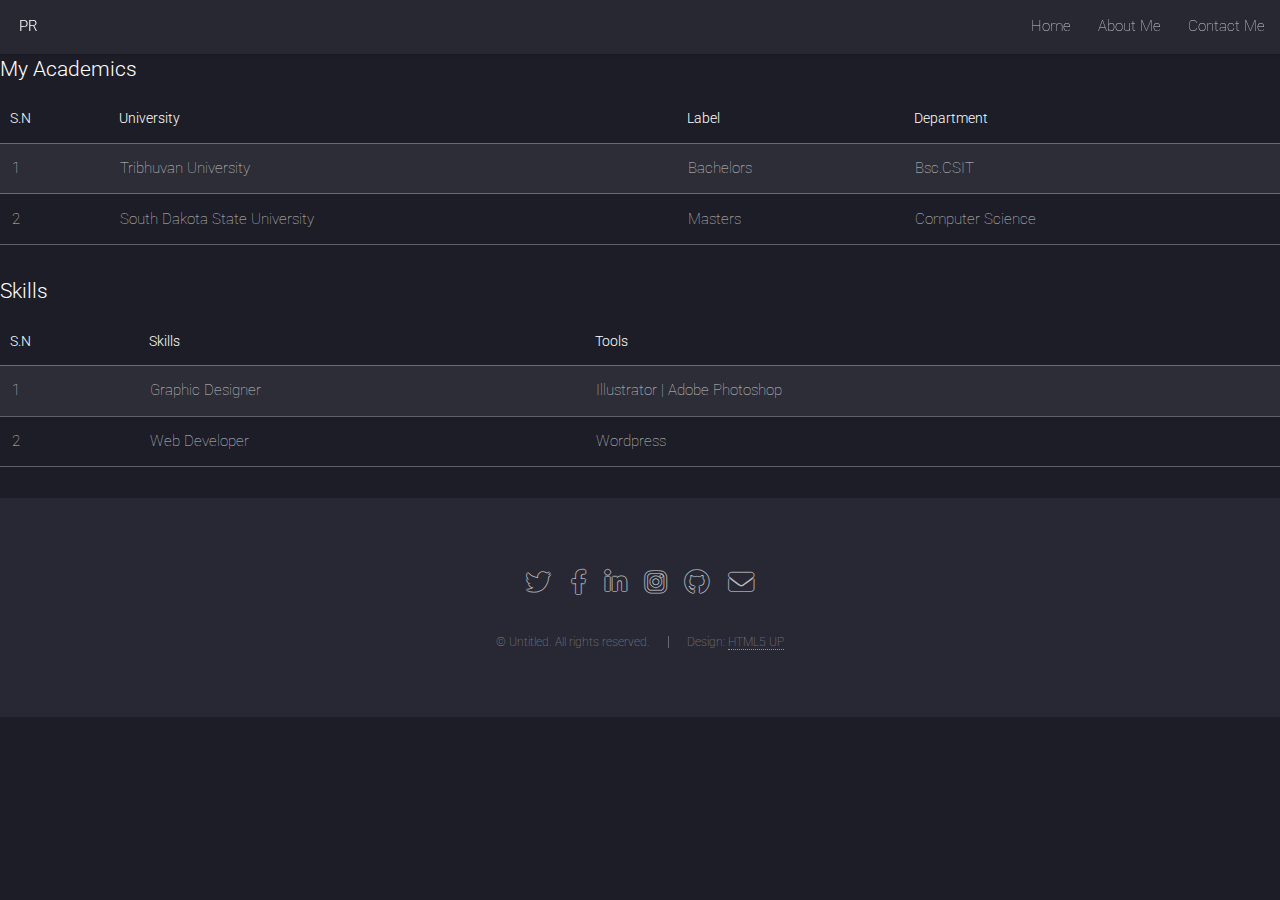
==== about_me.html @ d237a4a2 "edited contents 1" ====
<!DOCTYPE HTML>
<!--
	Landed by HTML5 UP
	html5up.net | @ajlkn
	Free for personal and commercial use under the CCA 3.0 license (html5up.net/license)
-->
<html>
	<head>
		<title>Elements - Landed by HTML5 UP</title>
		<meta charset="utf-8" />
		<meta name="viewport" content="width=device-width, initial-scale=1, user-scalable=no" />
		<link rel="stylesheet" href="assets/css/main.css" />
		<noscript><link rel="stylesheet" href="assets/css/noscript.css" /></noscript>
	</head>
	<body class="is-preload">
		<div id="page-wrapper">

			<!-- Header -->
            <header id="header">
				<h1 id="logo"><a href="index.html">PR</a></h1>
				<nav id="nav">
					<ul>
						<li><a href="index.html">Home</a></li>
						<!-- <li>
							<a href="#">Layouts</a>
							<ul>
								<li><a href="left-sidebar.html">Left Sidebar</a></li>
								<li><a href="right-sidebar.html">Right Sidebar</a></li>
								<li><a href="no-sidebar.html">No Sidebar</a></li>
								<li>
									<a href="#">Submenu</a>
									<ul>
										<li><a href="#">Option 1</a></li>
										<li><a href="#">Option 2</a></li>
										<li><a href="#">Option 3</a></li>
										<li><a href="#">Option 4</a></li>
									</ul>
								</li>
							</ul>
						</li> -->
						<li><a href="about_me.html">About Me</a></li>
						<li><a href="contact_me.html" >Contact Me</a></li>
					</ul>
				</nav>
			</header>
			<!-- Main -->
				
							<section>
								<h3>My Academics</h3>
							
								<div class="table-wrapper">
									<table>
										<thead>
											<tr>
												<th>S.N</th>
												<th>University</th>
												<th>Label</th>
                                                <th>Department</th>
											</tr>
										</thead>
										<tbody>
											<tr>
												<td>1</td>
												<td>Tribhuvan University</td>
												<td>Bachelors</td>
                                                <td>Bsc.CSIT</td>
											</tr>
                                            <tr>
												<td>2</td>
												<td>South Dakota State University</td>
												<td>Masters</td>
                                                <td>Computer Science</td>
											</tr>
											
										</tbody>
										
									</table>
								</div>
							</section>

                            <section>
								<h3>Skills</h3>
							
								<div class="table-wrapper">
									<table>
										<thead>
											<tr>
												<th>S.N</th>
												<th>Skills</th>
												<th>Tools</th>
                                            
											</tr>
										</thead>
										<tbody>
											<tr>
												<td>1</td>
												<td>Graphic Designer</td>
												<td>Illustrator | Adobe Photoshop</td>
                                               
											</tr>
                                            <tr>
												<td>2</td>
												<td>Web Developer</td>
												<td>Wordpress</td>

											</tr>
											
										</tbody>
										
									</table>
								</div>
							</section>

						

			<!-- Footer -->
				<footer id="footer">
					<ul class="icons">
						<li><a href="#" class="icon brands alt fa-twitter"><span class="label">Twitter</span></a></li>
						<li><a href="#" class="icon brands alt fa-facebook-f"><span class="label">Facebook</span></a></li>
						<li><a href="#" class="icon brands alt fa-linkedin-in"><span class="label">LinkedIn</span></a></li>
						<li><a href="#" class="icon brands alt fa-instagram"><span class="label">Instagram</span></a></li>
						<li><a href="#" class="icon brands alt fa-github"><span class="label">GitHub</span></a></li>
						<li><a href="#" class="icon solid alt fa-envelope"><span class="label">Email</span></a></li>
					</ul>
					<ul class="copyright">
						<li>&copy; Untitled. All rights reserved.</li><li>Design: <a href="http://html5up.net">HTML5 UP</a></li>
					</ul>
				</footer>

		</div>

		<!-- Scripts -->
			<script src="assets/js/jquery.min.js"></script>
			<script src="assets/js/jquery.scrolly.min.js"></script>
			<script src="assets/js/jquery.dropotron.min.js"></script>
			<script src="assets/js/jquery.scrollex.min.js"></script>
			<script src="assets/js/browser.min.js"></script>
			<script src="assets/js/breakpoints.min.js"></script>
			<script src="assets/js/util.js"></script>
			<script src="assets/js/main.js"></script>

	</body>
</html>
---- assets/css/main.css ----
@import url("fontawesome-all.min.css");
@import url("https://fonts.googleapis.com/css?family=Roboto:100,300,100italic,300italic");

/*
	Landed by HTML5 UP
	html5up.net | @ajlkn
	Free for personal and commercial use under the CCA 3.0 license (html5up.net/license)
*/

html, body, div, span, applet, object,
iframe, h1, h2, h3, h4, h5, h6, p, blockquote,
pre, a, abbr, acronym, address, big, cite,
code, del, dfn, em, img, ins, kbd, q, s, samp,
small, strike, strong, sub, sup, tt, var, b,
u, i, center, dl, dt, dd, ol, ul, li, fieldset,
form, label, legend, table, caption, tbody,
tfoot, thead, tr, th, td, article, aside,
canvas, details, embed, figure, figcaption,
footer, header, hgroup, menu, nav, output, ruby,
section, summary, time, mark, audio, video {
	margin: 0;
	padding: 0;
	border: 0;
	font-size: 100%;
	font: inherit;
	vertical-align: baseline;}

article, aside, details, figcaption, figure,
footer, header, hgroup, menu, nav, section {
	display: block;}

body {
	line-height: 1;
}

ol, ul {
	list-style: none;
}

blockquote, q {
	quotes: none;
}

	blockquote:before, blockquote:after, q:before, q:after {
		content: '';
		content: none;
	}

table {
	border-collapse: collapse;
	border-spacing: 0;
}

body {
	-webkit-text-size-adjust: none;
}

mark {
	background-color: transparent;
	color: inherit;
}

input::-moz-focus-inner {
	border: 0;
	padding: 0;
}

input, select, textarea {
	-moz-appearance: none;
	-webkit-appearance: none;
	-ms-appearance: none;
	appearance: none;
}

/* Basic */

	html {
		box-sizing: border-box;
	}

	*, *:before, *:after {
		box-sizing: inherit;
	}

	html, body {
		background: #1c1d26;
	}

	body.is-preload *, body.is-preload *:before, body.is-preload *:after {
		-moz-animation: none !important;
		-webkit-animation: none !important;
		-ms-animation: none !important;
		animation: none !important;
		-moz-transition: none !important;
		-webkit-transition: none !important;
		-ms-transition: none !important;
		transition: none !important;
	}

	body, input, select, textarea {
		color: rgba(255, 255, 255, 0.75);
		font-family: "Roboto", Helvetica, sans-serif;
		font-size: 15pt;
		font-weight: 100;
		line-height: 1.75em;
	}

	a {
		-moz-transition: border-color 0.2s ease-in-out, color 0.2s ease-in-out;
		-webkit-transition: border-color 0.2s ease-in-out, color 0.2s ease-in-out;
		-ms-transition: border-color 0.2s ease-in-out, color 0.2s ease-in-out;
		transition: border-color 0.2s ease-in-out, color 0.2s ease-in-out;
		border-bottom: dotted 1px;
		color: #e44c65;
		text-decoration: none;
	}

		a:hover {
			color: #e44c65 !important;
			border-bottom-color: transparent;
		}

	strong, b {
		color: #ffffff;
		font-weight: 300;
	}

	em, i {
		font-style: italic;
	}

	p {
		margin: 0 0 2em 0;
	}

	h1, h2, h3, h4, h5, h6 {
		color: #ffffff;
		font-weight: 300;
		line-height: 1em;
		margin: 0 0 1em 0;
	}

		h1 a, h2 a, h3 a, h4 a, h5 a, h6 a {
			color: inherit;
			border: 0;
		}

	h2 {
		font-size: 2em;
		line-height: 1.5em;
		letter-spacing: -0.025em;
	}

	h3 {
		font-size: 1.35em;
		line-height: 1.5em;
	}

	h4 {
		font-size: 1.1em;
		line-height: 1.5em;
	}

	h5 {
		font-size: 0.9em;
		line-height: 1.5em;
	}

	h6 {
		font-size: 0.7em;
		line-height: 1.5em;
	}

	sub {
		font-size: 0.8em;
		position: relative;
		top: 0.5em;
	}

	sup {
		font-size: 0.8em;
		position: relative;
		top: -0.5em;
	}

	hr {
		border: 0;
		border-bottom: solid 1px rgba(255, 255, 255, 0.3);
		margin: 3em 0;
	}

		hr.major {
			margin: 4em 0;
		}

	blockquote {
		border-left: solid 4px rgba(255, 255, 255, 0.3);
		font-style: italic;
		margin: 0 0 2em 0;
		padding: 0.5em 0 0.5em 2em;
	}

	code {
		background: rgba(255, 255, 255, 0.075);
		border-radius: 4px;
		font-family: "Courier New", monospace;
		font-size: 0.9em;
		margin: 0 0.25em;
		padding: 0.25em 0.65em;
	}

	pre {
		-webkit-overflow-scrolling: touch;
		font-family: "Courier New", monospace;
		font-size: 0.9em;
		margin: 0 0 2em 0;
	}

		pre code {
			display: block;
			line-height: 1.75em;
			padding: 1em 1.5em;
			overflow-x: auto;
		}

	.align-left {
		text-align: left;
	}

	.align-center {
		text-align: center;
	}

	.align-right {
		text-align: right;
	}

/* Loader */

	@-moz-keyframes spinner-show {
		0% {
			opacity: 0;
		}

		100% {
			opacity: 1;
		}
	}

	@-webkit-keyframes spinner-show {
		0% {
			opacity: 0;
		}

		100% {
			opacity: 1;
		}
	}

	@-ms-keyframes spinner-show {
		0% {
			opacity: 0;
		}

		100% {
			opacity: 1;
		}
	}

	@keyframes spinner-show {
		0% {
			opacity: 0;
		}

		100% {
			opacity: 1;
		}
	}

	@-moz-keyframes spinner-hide {
		0% {
			color: rgba(255, 255, 255, 0.15);
			z-index: 100001;
			-moz-transform: scale(1) rotate(0deg);
			-webkit-transform: scale(1) rotate(0deg);
			-ms-transform: scale(1) rotate(0deg);
			transform: scale(1) rotate(0deg);
		}

		99% {
			color: #1c1d26;
			z-index: 100001;
			-moz-transform: scale(0.5) rotate(360deg);
			-webkit-transform: scale(0.5) rotate(360deg);
			-ms-transform: scale(0.5) rotate(360deg);
			transform: scale(0.5) rotate(360deg);
		}

		100% {
			color: #1c1d26;
			z-index: -1;
			-moz-transform: scale(0.5) rotate(360deg);
			-webkit-transform: scale(0.5) rotate(360deg);
			-ms-transform: scale(0.5) rotate(360deg);
			transform: scale(0.5) rotate(360deg);
		}
	}

	@-webkit-keyframes spinner-hide {
		0% {
			color: rgba(255, 255, 255, 0.15);
			z-index: 100001;
			-moz-transform: scale(1) rotate(0deg);
			-webkit-transform: scale(1) rotate(0deg);
			-ms-transform: scale(1) rotate(0deg);
			transform: scale(1) rotate(0deg);
		}

		99% {
			color: #1c1d26;
			z-index: 100001;
			-moz-transform: scale(0.5) rotate(360deg);
			-webkit-transform: scale(0.5) rotate(360deg);
			-ms-transform: scale(0.5) rotate(360deg);
			transform: scale(0.5) rotate(360deg);
		}

		100% {
			color: #1c1d26;
			z-index: -1;
			-moz-transform: scale(0.5) rotate(360deg);
			-webkit-transform: scale(0.5) rotate(360deg);
			-ms-transform: scale(0.5) rotate(360deg);
			transform: scale(0.5) rotate(360deg);
		}
	}

	@-ms-keyframes spinner-hide {
		0% {
			color: rgba(255, 255, 255, 0.15);
			z-index: 100001;
			-moz-transform: scale(1) rotate(0deg);
			-webkit-transform: scale(1) rotate(0deg);
			-ms-transform: scale(1) rotate(0deg);
			transform: scale(1) rotate(0deg);
		}

		99% {
			color: #1c1d26;
			z-index: 100001;
			-moz-transform: scale(0.5) rotate(360deg);
			-webkit-transform: scale(0.5) rotate(360deg);
			-ms-transform: scale(0.5) rotate(360deg);
			transform: scale(0.5) rotate(360deg);
		}

		100% {
			color: #1c1d26;
			z-index: -1;
			-moz-transform: scale(0.5) rotate(360deg);
			-webkit-transform: scale(0.5) rotate(360deg);
			-ms-transform: scale(0.5) rotate(360deg);
			transform: scale(0.5) rotate(360deg);
		}
	}

	@keyframes spinner-hide {
		0% {
			color: rgba(255, 255, 255, 0.15);
			z-index: 100001;
			-moz-transform: scale(1) rotate(0deg);
			-webkit-transform: scale(1) rotate(0deg);
			-ms-transform: scale(1) rotate(0deg);
			transform: scale(1) rotate(0deg);
		}

		99% {
			color: #1c1d26;
			z-index: 100001;
			-moz-transform: scale(0.5) rotate(360deg);
			-webkit-transform: scale(0.5) rotate(360deg);
			-ms-transform: scale(0.5) rotate(360deg);
			transform: scale(0.5) rotate(360deg);
		}

		100% {
			color: #1c1d26;
			z-index: -1;
			-moz-transform: scale(0.5) rotate(360deg);
			-webkit-transform: scale(0.5) rotate(360deg);
			-ms-transform: scale(0.5) rotate(360deg);
			transform: scale(0.5) rotate(360deg);
		}
	}

	@-moz-keyframes spinner-rotate {
		0% {
			-moz-transform: scale(1) rotate(0deg);
			-webkit-transform: scale(1) rotate(0deg);
			-ms-transform: scale(1) rotate(0deg);
			transform: scale(1) rotate(0deg);
		}

		100% {
			-moz-transform: scale(1) rotate(360deg);
			-webkit-transform: scale(1) rotate(360deg);
			-ms-transform: scale(1) rotate(360deg);
			transform: scale(1) rotate(360deg);
		}
	}

	@-webkit-keyframes spinner-rotate {
		0% {
			-moz-transform: scale(1) rotate(0deg);
			-webkit-transform: scale(1) rotate(0deg);
			-ms-transform: scale(1) rotate(0deg);
			transform: scale(1) rotate(0deg);
		}

		100% {
			-moz-transform: scale(1) rotate(360deg);
			-webkit-transform: scale(1) rotate(360deg);
			-ms-transform: scale(1) rotate(360deg);
			transform: scale(1) rotate(360deg);
		}
	}

	@-ms-keyframes spinner-rotate {
		0% {
			-moz-transform: scale(1) rotate(0deg);
			-webkit-transform: scale(1) rotate(0deg);
			-ms-transform: scale(1) rotate(0deg);
			transform: scale(1) rotate(0deg);
		}

		100% {
			-moz-transform: scale(1) rotate(360deg);
			-webkit-transform: scale(1) rotate(360deg);
			-ms-transform: scale(1) rotate(360deg);
			transform: scale(1) rotate(360deg);
		}
	}

	@keyframes spinner-rotate {
		0% {
			-moz-transform: scale(1) rotate(0deg);
			-webkit-transform: scale(1) rotate(0deg);
			-ms-transform: scale(1) rotate(0deg);
			transform: scale(1) rotate(0deg);
		}

		100% {
			-moz-transform: scale(1) rotate(360deg);
			-webkit-transform: scale(1) rotate(360deg);
			-ms-transform: scale(1) rotate(360deg);
			transform: scale(1) rotate(360deg);
		}
	}

	@-moz-keyframes overlay-hide {
		0% {
			opacity: 1;
			z-index: 100000;
		}

		15% {
			opacity: 1;
			z-index: 100000;
		}

		99% {
			opacity: 0;
			z-index: 100000;
		}

		100% {
			opacity: 0;
			z-index: -1;
		}
	}

	@-webkit-keyframes overlay-hide {
		0% {
			opacity: 1;
			z-index: 100000;
		}

		15% {
			opacity: 1;
			z-index: 100000;
		}

		99% {
			opacity: 0;
			z-index: 100000;
		}

		100% {
			opacity: 0;
			z-index: -1;
		}
	}

	@-ms-keyframes overlay-hide {
		0% {
			opacity: 1;
			z-index: 100000;
		}

		15% {
			opacity: 1;
			z-index: 100000;
		}

		99% {
			opacity: 0;
			z-index: 100000;
		}

		100% {
			opacity: 0;
			z-index: -1;
		}
	}

	@keyframes overlay-hide {
		0% {
			opacity: 1;
			z-index: 100000;
		}

		15% {
			opacity: 1;
			z-index: 100000;
		}

		99% {
			opacity: 0;
			z-index: 100000;
		}

		100% {
			opacity: 0;
			z-index: -1;
		}
	}

	body.landing {
		text-decoration: none;
	}

		body.landing:before {
			-moz-osx-font-smoothing: grayscale;
			-webkit-font-smoothing: antialiased;
			display: inline-block;
			font-style: normal;
			font-variant: normal;
			text-rendering: auto;
			line-height: 1;
			text-transform: none !important;
			font-family: 'Font Awesome 5 Free';
			font-weight: 900;
		}

		body.landing:before {
			-moz-animation: spinner-show 1.5s 1 0.25s ease forwards, spinner-hide 0.25s ease-in-out forwards !important;
			-webkit-animation: spinner-show 1.5s 1 0.25s ease forwards, spinner-hide 0.25s ease-in-out forwards !important;
			-ms-animation: spinner-show 1.5s 1 0.25s ease forwards, spinner-hide 0.25s ease-in-out forwards !important;
			animation: spinner-show 1.5s 1 0.25s ease forwards, spinner-hide 0.25s ease-in-out forwards !important;
			-moz-transform-origin: 50% 50%;
			-webkit-transform-origin: 50% 50%;
			-ms-transform-origin: 50% 50%;
			transform-origin: 50% 50%;
			color: rgba(255, 255, 255, 0.15);
			content: '\f1ce';
			cursor: default;
			display: block;
			font-size: 2em;
			height: 2em;
			left: 50%;
			line-height: 2em;
			margin: -1em 0 0 -1em;
			opacity: 0;
			position: fixed;
			text-align: center;
			top: 50%;
			width: 2em;
			z-index: -1;
		}

		body.landing:after {
			-moz-animation: overlay-hide 1.5s ease-in forwards !important;
			-webkit-animation: overlay-hide 1.5s ease-in forwards !important;
			-ms-animation: overlay-hide 1.5s ease-in forwards !important;
			animation: overlay-hide 1.5s ease-in forwards !important;
			background: #1c1d26;
			content: '';
			display: block;
			height: 100%;
			left: 0;
			opacity: 0;
			position: fixed;
			top: 0;
			width: 100%;
			z-index: -1;
		}

		body.landing.is-preload:before {
			-moz-animation: spinner-show 1.5s 1 0.25s ease forwards, spinner-rotate 0.75s infinite linear !important;
			-webkit-animation: spinner-show 1.5s 1 0.25s ease forwards, spinner-rotate 0.75s infinite linear !important;
			-ms-animation: spinner-show 1.5s 1 0.25s ease forwards, spinner-rotate 0.75s infinite linear !important;
			animation: spinner-show 1.5s 1 0.25s ease forwards, spinner-rotate 0.75s infinite linear !important;
			z-index: 100001;
		}

		body.landing.is-preload:after {
			-moz-animation: none !important;
			-webkit-animation: none !important;
			-ms-animation: none !important;
			animation: none !important;
			opacity: 1;
			z-index: 100000;
		}

	@media (-webkit-min-device-pixel-ratio: 2) {

		body.landing:before {
			line-height: 2.025em;
		}

	}

/* Container */

	.container {
		margin: 0 auto;
		max-width: calc(100% - 4em);
		width: 70em;
	}

		.container.xsmall {
			width: 17.5em;
		}

		.container.small {
			width: 35em;
		}

		.container.medium {
			width: 52.5em;
		}

		.container.large {
			width: 87.5em;
		}

		.container.xlarge {
			width: 105em;
		}

		.container.max {
			width: 100%;
		}

		@media screen and (max-width: 1280px) {

			.container {
				width: 90%;
				max-width: 100%;
			}

		}

		@media screen and (max-width: 980px) {

			.container {
				width: 100% !important;
			}

		}

/* Row */

	.row {
		display: flex;
		flex-wrap: wrap;
		box-sizing: border-box;
		align-items: stretch;
	}

		.row > * {
			box-sizing: border-box;
		}

		.row.gtr-uniform > * > :last-child {
			margin-bottom: 0;
		}

		.row.aln-left {
			justify-content: flex-start;
		}

		.row.aln-center {
			justify-content: center;
		}

		.row.aln-right {
			justify-content: flex-end;
		}

		.row.aln-top {
			align-items: flex-start;
		}

		.row.aln-middle {
			align-items: center;
		}

		.row.aln-bottom {
			align-items: flex-end;
		}

		.row > .imp {
			order: -1;
		}

		.row > .col-1 {
			width: 8.33333%;
		}

		.row > .off-1 {
			margin-left: 8.33333%;
		}

		.row > .col-2 {
			width: 16.66667%;
		}

		.row > .off-2 {
			margin-left: 16.66667%;
		}

		.row > .col-3 {
			width: 25%;
		}

		.row > .off-3 {
			margin-left: 25%;
		}

		.row > .col-4 {
			width: 33.33333%;
		}

		.row > .off-4 {
			margin-left: 33.33333%;
		}

		.row > .col-5 {
			width: 41.66667%;
		}

		.row > .off-5 {
			margin-left: 41.66667%;
		}

		.row > .col-6 {
			width: 50%;
		}

		.row > .off-6 {
			margin-left: 50%;
		}

		.row > .col-7 {
			width: 58.33333%;
		}

		.row > .off-7 {
			margin-left: 58.33333%;
		}

		.row > .col-8 {
			width: 66.66667%;
		}

		.row > .off-8 {
			margin-left: 66.66667%;
		}

		.row > .col-9 {
			width: 75%;
		}

		.row > .off-9 {
			margin-left: 75%;
		}

		.row > .col-10 {
			width: 83.33333%;
		}

		.row > .off-10 {
			margin-left: 83.33333%;
		}

		.row > .col-11 {
			width: 91.66667%;
		}

		.row > .off-11 {
			margin-left: 91.66667%;
		}

		.row > .col-12 {
			width: 100%;
		}

		.row > .off-12 {
			margin-left: 100%;
		}

		.row.gtr-0 {
			margin-top: 0;
			margin-left: 0em;
		}

			.row.gtr-0 > * {
				padding: 0 0 0 0em;
			}

			.row.gtr-0.gtr-uniform {
				margin-top: 0em;
			}

				.row.gtr-0.gtr-uniform > * {
					padding-top: 0em;
				}

		.row.gtr-25 {
			margin-top: 0;
			margin-left: -0.625em;
		}

			.row.gtr-25 > * {
				padding: 0 0 0 0.625em;
			}

			.row.gtr-25.gtr-uniform {
				margin-top: -0.625em;
			}

				.row.gtr-25.gtr-uniform > * {
					padding-top: 0.625em;
				}

		.row.gtr-50 {
			margin-top: 0;
			margin-left: -1.25em;
		}

			.row.gtr-50 > * {
				padding: 0 0 0 1.25em;
			}

			.row.gtr-50.gtr-uniform {
				margin-top: -1.25em;
			}

				.row.gtr-50.gtr-uniform > * {
					padding-top: 1.25em;
				}

		.row {
			margin-top: 0;
			margin-left: -2.5em;
		}

			.row > * {
				padding: 0 0 0 2.5em;
			}

			.row.gtr-uniform {
				margin-top: -2.5em;
			}

				.row.gtr-uniform > * {
					padding-top: 2.5em;
				}

		.row.gtr-150 {
			margin-top: 0;
			margin-left: -3.75em;
		}

			.row.gtr-150 > * {
				padding: 0 0 0 3.75em;
			}

			.row.gtr-150.gtr-uniform {
				margin-top: -3.75em;
			}

				.row.gtr-150.gtr-uniform > * {
					padding-top: 3.75em;
				}

		.row.gtr-200 {
			margin-top: 0;
			margin-left: -5em;
		}

			.row.gtr-200 > * {
				padding: 0 0 0 5em;
			}

			.row.gtr-200.gtr-uniform {
				margin-top: -5em;
			}

				.row.gtr-200.gtr-uniform > * {
					padding-top: 5em;
				}

		@media screen and (max-width: 1680px) {

			.row {
				display: flex;
				flex-wrap: wrap;
				box-sizing: border-box;
				align-items: stretch;
			}

				.row > * {
					box-sizing: border-box;
				}

				.row.gtr-uniform > * > :last-child {
					margin-bottom: 0;
				}

				.row.aln-left {
					justify-content: flex-start;
				}

				.row.aln-center {
					justify-content: center;
				}

				.row.aln-right {
					justify-content: flex-end;
				}

				.row.aln-top {
					align-items: flex-start;
				}

				.row.aln-middle {
					align-items: center;
				}

				.row.aln-bottom {
					align-items: flex-end;
				}

				.row > .imp-xlarge {
					order: -1;
				}

				.row > .col-1-xlarge {
					width: 8.33333%;
				}

				.row > .off-1-xlarge {
					margin-left: 8.33333%;
				}

				.row > .col-2-xlarge {
					width: 16.66667%;
				}

				.row > .off-2-xlarge {
					margin-left: 16.66667%;
				}

				.row > .col-3-xlarge {
					width: 25%;
				}

				.row > .off-3-xlarge {
					margin-left: 25%;
				}

				.row > .col-4-xlarge {
					width: 33.33333%;
				}

				.row > .off-4-xlarge {
					margin-left: 33.33333%;
				}

				.row > .col-5-xlarge {
					width: 41.66667%;
				}

				.row > .off-5-xlarge {
					margin-left: 41.66667%;
				}

				.row > .col-6-xlarge {
					width: 50%;
				}

				.row > .off-6-xlarge {
					margin-left: 50%;
				}

				.row > .col-7-xlarge {
					width: 58.33333%;
				}

				.row > .off-7-xlarge {
					margin-left: 58.33333%;
				}

				.row > .col-8-xlarge {
					width: 66.66667%;
				}

				.row > .off-8-xlarge {
					margin-left: 66.66667%;
				}

				.row > .col-9-xlarge {
					width: 75%;
				}

				.row > .off-9-xlarge {
					margin-left: 75%;
				}

				.row > .col-10-xlarge {
					width: 83.33333%;
				}

				.row > .off-10-xlarge {
					margin-left: 83.33333%;
				}

				.row > .col-11-xlarge {
					width: 91.66667%;
				}

				.row > .off-11-xlarge {
					margin-left: 91.66667%;
				}

				.row > .col-12-xlarge {
					width: 100%;
				}

				.row > .off-12-xlarge {
					margin-left: 100%;
				}

				.row.gtr-0 {
					margin-top: 0;
					margin-left: 0em;
				}

					.row.gtr-0 > * {
						padding: 0 0 0 0em;
					}

					.row.gtr-0.gtr-uniform {
						margin-top: 0em;
					}

						.row.gtr-0.gtr-uniform > * {
							padding-top: 0em;
						}

				.row.gtr-25 {
					margin-top: 0;
					margin-left: -0.625em;
				}

					.row.gtr-25 > * {
						padding: 0 0 0 0.625em;
					}

					.row.gtr-25.gtr-uniform {
						margin-top: -0.625em;
					}

						.row.gtr-25.gtr-uniform > * {
							padding-top: 0.625em;
						}

				.row.gtr-50 {
					margin-top: 0;
					margin-left: -1.25em;
				}

					.row.gtr-50 > * {
						padding: 0 0 0 1.25em;
					}

					.row.gtr-50.gtr-uniform {
						margin-top: -1.25em;
					}

						.row.gtr-50.gtr-uniform > * {
							padding-top: 1.25em;
						}

				.row {
					margin-top: 0;
					margin-left: -2.5em;
				}

					.row > * {
						padding: 0 0 0 2.5em;
					}

					.row.gtr-uniform {
						margin-top: -2.5em;
					}

						.row.gtr-uniform > * {
							padding-top: 2.5em;
						}

				.row.gtr-150 {
					margin-top: 0;
					margin-left: -3.75em;
				}

					.row.gtr-150 > * {
						padding: 0 0 0 3.75em;
					}

					.row.gtr-150.gtr-uniform {
						margin-top: -3.75em;
					}

						.row.gtr-150.gtr-uniform > * {
							padding-top: 3.75em;
						}

				.row.gtr-200 {
					margin-top: 0;
					margin-left: -5em;
				}

					.row.gtr-200 > * {
						padding: 0 0 0 5em;
					}

					.row.gtr-200.gtr-uniform {
						margin-top: -5em;
					}

						.row.gtr-200.gtr-uniform > * {
							padding-top: 5em;
						}

		}

		@media screen and (max-width: 1280px) {

			.row {
				display: flex;
				flex-wrap: wrap;
				box-sizing: border-box;
				align-items: stretch;
			}

				.row > * {
					box-sizing: border-box;
				}

				.row.gtr-uniform > * > :last-child {
					margin-bottom: 0;
				}

				.row.aln-left {
					justify-content: flex-start;
				}

				.row.aln-center {
					justify-content: center;
				}

				.row.aln-right {
					justify-content: flex-end;
				}

				.row.aln-top {
					align-items: flex-start;
				}

				.row.aln-middle {
					align-items: center;
				}

				.row.aln-bottom {
					align-items: flex-end;
				}

				.row > .imp-large {
					order: -1;
				}

				.row > .col-1-large {
					width: 8.33333%;
				}

				.row > .off-1-large {
					margin-left: 8.33333%;
				}

				.row > .col-2-large {
					width: 16.66667%;
				}

				.row > .off-2-large {
					margin-left: 16.66667%;
				}

				.row > .col-3-large {
					width: 25%;
				}

				.row > .off-3-large {
					margin-left: 25%;
				}

				.row > .col-4-large {
					width: 33.33333%;
				}

				.row > .off-4-large {
					margin-left: 33.33333%;
				}

				.row > .col-5-large {
					width: 41.66667%;
				}

				.row > .off-5-large {
					margin-left: 41.66667%;
				}

				.row > .col-6-large {
					width: 50%;
				}

				.row > .off-6-large {
					margin-left: 50%;
				}

				.row > .col-7-large {
					width: 58.33333%;
				}

				.row > .off-7-large {
					margin-left: 58.33333%;
				}

				.row > .col-8-large {
					width: 66.66667%;
				}

				.row > .off-8-large {
					margin-left: 66.66667%;
				}

				.row > .col-9-large {
					width: 75%;
				}

				.row > .off-9-large {
					margin-left: 75%;
				}

				.row > .col-10-large {
					width: 83.33333%;
				}

				.row > .off-10-large {
					margin-left: 83.33333%;
				}

				.row > .col-11-large {
					width: 91.66667%;
				}

				.row > .off-11-large {
					margin-left: 91.66667%;
				}

				.row > .col-12-large {
					width: 100%;
				}

				.row > .off-12-large {
					margin-left: 100%;
				}

				.row.gtr-0 {
					margin-top: 0;
					margin-left: 0em;
				}

					.row.gtr-0 > * {
						padding: 0 0 0 0em;
					}

					.row.gtr-0.gtr-uniform {
						margin-top: 0em;
					}

						.row.gtr-0.gtr-uniform > * {
							padding-top: 0em;
						}

				.row.gtr-25 {
					margin-top: 0;
					margin-left: -0.625em;
				}

					.row.gtr-25 > * {
						padding: 0 0 0 0.625em;
					}

					.row.gtr-25.gtr-uniform {
						margin-top: -0.625em;
					}

						.row.gtr-25.gtr-uniform > * {
							padding-top: 0.625em;
						}

				.row.gtr-50 {
					margin-top: 0;
					margin-left: -1.25em;
				}

					.row.gtr-50 > * {
						padding: 0 0 0 1.25em;
					}

					.row.gtr-50.gtr-uniform {
						margin-top: -1.25em;
					}

						.row.gtr-50.gtr-uniform > * {
							padding-top: 1.25em;
						}

				.row {
					margin-top: 0;
					margin-left: -2.5em;
				}

					.row > * {
						padding: 0 0 0 2.5em;
					}

					.row.gtr-uniform {
						margin-top: -2.5em;
					}

						.row.gtr-uniform > * {
							padding-top: 2.5em;
						}

				.row.gtr-150 {
					margin-top: 0;
					margin-left: -3.75em;
				}

					.row.gtr-150 > * {
						padding: 0 0 0 3.75em;
					}

					.row.gtr-150.gtr-uniform {
						margin-top: -3.75em;
					}

						.row.gtr-150.gtr-uniform > * {
							padding-top: 3.75em;
						}

				.row.gtr-200 {
					margin-top: 0;
					margin-left: -5em;
				}

					.row.gtr-200 > * {
						padding: 0 0 0 5em;
					}

					.row.gtr-200.gtr-uniform {
						margin-top: -5em;
					}

						.row.gtr-200.gtr-uniform > * {
							padding-top: 5em;
						}

		}

		@media screen and (max-width: 980px) {

			.row {
				display: flex;
				flex-wrap: wrap;
				box-sizing: border-box;
				align-items: stretch;
			}

				.row > * {
					box-sizing: border-box;
				}

				.row.gtr-uniform > * > :last-child {
					margin-bottom: 0;
				}

				.row.aln-left {
					justify-content: flex-start;
				}

				.row.aln-center {
					justify-content: center;
				}

				.row.aln-right {
					justify-content: flex-end;
				}

				.row.aln-top {
					align-items: flex-start;
				}

				.row.aln-middle {
					align-items: center;
				}

				.row.aln-bottom {
					align-items: flex-end;
				}

				.row > .imp-medium {
					order: -1;
				}

				.row > .col-1-medium {
					width: 8.33333%;
				}

				.row > .off-1-medium {
					margin-left: 8.33333%;
				}

				.row > .col-2-medium {
					width: 16.66667%;
				}

				.row > .off-2-medium {
					margin-left: 16.66667%;
				}

				.row > .col-3-medium {
					width: 25%;
				}

				.row > .off-3-medium {
					margin-left: 25%;
				}

				.row > .col-4-medium {
					width: 33.33333%;
				}

				.row > .off-4-medium {
					margin-left: 33.33333%;
				}

				.row > .col-5-medium {
					width: 41.66667%;
				}

				.row > .off-5-medium {
					margin-left: 41.66667%;
				}

				.row > .col-6-medium {
					width: 50%;
				}

				.row > .off-6-medium {
					margin-left: 50%;
				}

				.row > .col-7-medium {
					width: 58.33333%;
				}

				.row > .off-7-medium {
					margin-left: 58.33333%;
				}

				.row > .col-8-medium {
					width: 66.66667%;
				}

				.row > .off-8-medium {
					margin-left: 66.66667%;
				}

				.row > .col-9-medium {
					width: 75%;
				}

				.row > .off-9-medium {
					margin-left: 75%;
				}

				.row > .col-10-medium {
					width: 83.33333%;
				}

				.row > .off-10-medium {
					margin-left: 83.33333%;
				}

				.row > .col-11-medium {
					width: 91.66667%;
				}

				.row > .off-11-medium {
					margin-left: 91.66667%;
				}

				.row > .col-12-medium {
					width: 100%;
				}

				.row > .off-12-medium {
					margin-left: 100%;
				}

				.row.gtr-0 {
					margin-top: 0;
					margin-left: 0em;
				}

					.row.gtr-0 > * {
						padding: 0 0 0 0em;
					}

					.row.gtr-0.gtr-uniform {
						margin-top: 0em;
					}

						.row.gtr-0.gtr-uniform > * {
							padding-top: 0em;
						}

				.row.gtr-25 {
					margin-top: 0;
					margin-left: -0.625em;
				}

					.row.gtr-25 > * {
						padding: 0 0 0 0.625em;
					}

					.row.gtr-25.gtr-uniform {
						margin-top: -0.625em;
					}

						.row.gtr-25.gtr-uniform > * {
							padding-top: 0.625em;
						}

				.row.gtr-50 {
					margin-top: 0;
					margin-left: -1.25em;
				}

					.row.gtr-50 > * {
						padding: 0 0 0 1.25em;
					}

					.row.gtr-50.gtr-uniform {
						margin-top: -1.25em;
					}

						.row.gtr-50.gtr-uniform > * {
							padding-top: 1.25em;
						}

				.row {
					margin-top: 0;
					margin-left: -2.5em;
				}

					.row > * {
						padding: 0 0 0 2.5em;
					}

					.row.gtr-uniform {
						margin-top: -2.5em;
					}

						.row.gtr-uniform > * {
							padding-top: 2.5em;
						}

				.row.gtr-150 {
					margin-top: 0;
					margin-left: -3.75em;
				}

					.row.gtr-150 > * {
						padding: 0 0 0 3.75em;
					}

					.row.gtr-150.gtr-uniform {
						margin-top: -3.75em;
					}

						.row.gtr-150.gtr-uniform > * {
							padding-top: 3.75em;
						}

				.row.gtr-200 {
					margin-top: 0;
					margin-left: -5em;
				}

					.row.gtr-200 > * {
						padding: 0 0 0 5em;
					}

					.row.gtr-200.gtr-uniform {
						margin-top: -5em;
					}

						.row.gtr-200.gtr-uniform > * {
							padding-top: 5em;
						}

		}

		@media screen and (max-width: 736px) {

			.row {
				display: flex;
				flex-wrap: wrap;
				box-sizing: border-box;
				align-items: stretch;
			}

				.row > * {
					box-sizing: border-box;
				}

				.row.gtr-uniform > * > :last-child {
					margin-bottom: 0;
				}

				.row.aln-left {
					justify-content: flex-start;
				}

				.row.aln-center {
					justify-content: center;
				}

				.row.aln-right {
					justify-content: flex-end;
				}

				.row.aln-top {
					align-items: flex-start;
				}

				.row.aln-middle {
					align-items: center;
				}

				.row.aln-bottom {
					align-items: flex-end;
				}

				.row > .imp-small {
					order: -1;
				}

				.row > .col-1-small {
					width: 8.33333%;
				}

				.row > .off-1-small {
					margin-left: 8.33333%;
				}

				.row > .col-2-small {
					width: 16.66667%;
				}

				.row > .off-2-small {
					margin-left: 16.66667%;
				}

				.row > .col-3-small {
					width: 25%;
				}

				.row > .off-3-small {
					margin-left: 25%;
				}

				.row > .col-4-small {
					width: 33.33333%;
				}

				.row > .off-4-small {
					margin-left: 33.33333%;
				}

				.row > .col-5-small {
					width: 41.66667%;
				}

				.row > .off-5-small {
					margin-left: 41.66667%;
				}

				.row > .col-6-small {
					width: 50%;
				}

				.row > .off-6-small {
					margin-left: 50%;
				}

				.row > .col-7-small {
					width: 58.33333%;
				}

				.row > .off-7-small {
					margin-left: 58.33333%;
				}

				.row > .col-8-small {
					width: 66.66667%;
				}

				.row > .off-8-small {
					margin-left: 66.66667%;
				}

				.row > .col-9-small {
					width: 75%;
				}

				.row > .off-9-small {
					margin-left: 75%;
				}

				.row > .col-10-small {
					width: 83.33333%;
				}

				.row > .off-10-small {
					margin-left: 83.33333%;
				}

				.row > .col-11-small {
					width: 91.66667%;
				}

				.row > .off-11-small {
					margin-left: 91.66667%;
				}

				.row > .col-12-small {
					width: 100%;
				}

				.row > .off-12-small {
					margin-left: 100%;
				}

				.row.gtr-0 {
					margin-top: 0;
					margin-left: 0em;
				}

					.row.gtr-0 > * {
						padding: 0 0 0 0em;
					}

					.row.gtr-0.gtr-uniform {
						margin-top: 0em;
					}

						.row.gtr-0.gtr-uniform > * {
							padding-top: 0em;
						}

				.row.gtr-25 {
					margin-top: 0;
					margin-left: -0.625em;
				}

					.row.gtr-25 > * {
						padding: 0 0 0 0.625em;
					}

					.row.gtr-25.gtr-uniform {
						margin-top: -0.625em;
					}

						.row.gtr-25.gtr-uniform > * {
							padding-top: 0.625em;
						}

				.row.gtr-50 {
					margin-top: 0;
					margin-left: -1.25em;
				}

					.row.gtr-50 > * {
						padding: 0 0 0 1.25em;
					}

					.row.gtr-50.gtr-uniform {
						margin-top: -1.25em;
					}

						.row.gtr-50.gtr-uniform > * {
							padding-top: 1.25em;
						}

				.row {
					margin-top: 0;
					margin-left: -2.5em;
				}

					.row > * {
						padding: 0 0 0 2.5em;
					}

					.row.gtr-uniform {
						margin-top: -2.5em;
					}

						.row.gtr-uniform > * {
							padding-top: 2.5em;
						}

				.row.gtr-150 {
					margin-top: 0;
					margin-left: -3.75em;
				}

					.row.gtr-150 > * {
						padding: 0 0 0 3.75em;
					}

					.row.gtr-150.gtr-uniform {
						margin-top: -3.75em;
					}

						.row.gtr-150.gtr-uniform > * {
							padding-top: 3.75em;
						}

				.row.gtr-200 {
					margin-top: 0;
					margin-left: -5em;
				}

					.row.gtr-200 > * {
						padding: 0 0 0 5em;
					}

					.row.gtr-200.gtr-uniform {
						margin-top: -5em;
					}

						.row.gtr-200.gtr-uniform > * {
							padding-top: 5em;
						}

		}

		@media screen and (max-width: 480px) {

			.row {
				display: flex;
				flex-wrap: wrap;
				box-sizing: border-box;
				align-items: stretch;
			}

				.row > * {
					box-sizing: border-box;
				}

				.row.gtr-uniform > * > :last-child {
					margin-bottom: 0;
				}

				.row.aln-left {
					justify-content: flex-start;
				}

				.row.aln-center {
					justify-content: center;
				}

				.row.aln-right {
					justify-content: flex-end;
				}

				.row.aln-top {
					align-items: flex-start;
				}

				.row.aln-middle {
					align-items: center;
				}

				.row.aln-bottom {
					align-items: flex-end;
				}

				.row > .imp-xsmall {
					order: -1;
				}

				.row > .col-1-xsmall {
					width: 8.33333%;
				}

				.row > .off-1-xsmall {
					margin-left: 8.33333%;
				}

				.row > .col-2-xsmall {
					width: 16.66667%;
				}

				.row > .off-2-xsmall {
					margin-left: 16.66667%;
				}

				.row > .col-3-xsmall {
					width: 25%;
				}

				.row > .off-3-xsmall {
					margin-left: 25%;
				}

				.row > .col-4-xsmall {
					width: 33.33333%;
				}

				.row > .off-4-xsmall {
					margin-left: 33.33333%;
				}

				.row > .col-5-xsmall {
					width: 41.66667%;
				}

				.row > .off-5-xsmall {
					margin-left: 41.66667%;
				}

				.row > .col-6-xsmall {
					width: 50%;
				}

				.row > .off-6-xsmall {
					margin-left: 50%;
				}

				.row > .col-7-xsmall {
					width: 58.33333%;
				}

				.row > .off-7-xsmall {
					margin-left: 58.33333%;
				}

				.row > .col-8-xsmall {
					width: 66.66667%;
				}

				.row > .off-8-xsmall {
					margin-left: 66.66667%;
				}

				.row > .col-9-xsmall {
					width: 75%;
				}

				.row > .off-9-xsmall {
					margin-left: 75%;
				}

				.row > .col-10-xsmall {
					width: 83.33333%;
				}

				.row > .off-10-xsmall {
					margin-left: 83.33333%;
				}

				.row > .col-11-xsmall {
					width: 91.66667%;
				}

				.row > .off-11-xsmall {
					margin-left: 91.66667%;
				}

				.row > .col-12-xsmall {
					width: 100%;
				}

				.row > .off-12-xsmall {
					margin-left: 100%;
				}

				.row.gtr-0 {
					margin-top: 0;
					margin-left: 0em;
				}

					.row.gtr-0 > * {
						padding: 0 0 0 0em;
					}

					.row.gtr-0.gtr-uniform {
						margin-top: 0em;
					}

						.row.gtr-0.gtr-uniform > * {
							padding-top: 0em;
						}

				.row.gtr-25 {
					margin-top: 0;
					margin-left: -0.625em;
				}

					.row.gtr-25 > * {
						padding: 0 0 0 0.625em;
					}

					.row.gtr-25.gtr-uniform {
						margin-top: -0.625em;
					}

						.row.gtr-25.gtr-uniform > * {
							padding-top: 0.625em;
						}

				.row.gtr-50 {
					margin-top: 0;
					margin-left: -1.25em;
				}

					.row.gtr-50 > * {
						padding: 0 0 0 1.25em;
					}

					.row.gtr-50.gtr-uniform {
						margin-top: -1.25em;
					}

						.row.gtr-50.gtr-uniform > * {
							padding-top: 1.25em;
						}

				.row {
					margin-top: 0;
					margin-left: -2.5em;
				}

					.row > * {
						padding: 0 0 0 2.5em;
					}

					.row.gtr-uniform {
						margin-top: -2.5em;
					}

						.row.gtr-uniform > * {
							padding-top: 2.5em;
						}

				.row.gtr-150 {
					margin-top: 0;
					margin-left: -3.75em;
				}

					.row.gtr-150 > * {
						padding: 0 0 0 3.75em;
					}

					.row.gtr-150.gtr-uniform {
						margin-top: -3.75em;
					}

						.row.gtr-150.gtr-uniform > * {
							padding-top: 3.75em;
						}

				.row.gtr-200 {
					margin-top: 0;
					margin-left: -5em;
				}

					.row.gtr-200 > * {
						padding: 0 0 0 5em;
					}

					.row.gtr-200.gtr-uniform {
						margin-top: -5em;
					}

						.row.gtr-200.gtr-uniform > * {
							padding-top: 5em;
						}

		}

/* Section/Article */

	section.special, article.special {
		text-align: center;
	}

	header p {
		color: #ffffff;
		position: relative;
		margin: 0 0 1.5em 0;
	}

	header h2 + p {
		font-size: 1.25em;
		margin-top: -1em;
		line-height: 1.75em;
	}

	header h3 + p {
		font-size: 1.1em;
		margin-top: -0.8em;
		line-height: 1.75em;
	}

	header h4 + p,
	header h5 + p,
	header h6 + p {
		font-size: 0.9em;
		margin-top: -0.6em;
		line-height: 1.5em;
	}

	header.major {
		margin: 0 0 4em 0;
		position: relative;
		text-align: center;
	}

		header.major:after {
			background: #e44c65;
			content: '';
			display: inline-block;
			height: 0.2em;
			max-width: 20em;
			width: 75%;
		}

	footer.major {
		margin: 4em 0 0 0;
	}

/* Form */

	form {
		margin: 0 0 2em 0;
	}

		form.cta {
			max-width: 35em;
			margin-left: auto;
			margin-right: auto;
		}

	label {
		color: #ffffff;
		display: block;
		font-size: 0.9em;
		font-weight: 300;
		margin: 0 0 1em 0;
	}

	input[type="text"],
	input[type="password"],
	input[type="email"],
	select,
	textarea {
		-moz-appearance: none;
		-webkit-appearance: none;
		-ms-appearance: none;
		appearance: none;
		-moz-transition: border-color 0.2s ease-in-out;
		-webkit-transition: border-color 0.2s ease-in-out;
		-ms-transition: border-color 0.2s ease-in-out;
		transition: border-color 0.2s ease-in-out;
		background: transparent;
		border-radius: 4px;
		border: solid 1px rgba(255, 255, 255, 0.3);
		color: inherit;
		display: block;
		outline: 0;
		padding: 0 1em;
		text-decoration: none;
		width: 100%;
	}

		input[type="text"]:invalid,
		input[type="password"]:invalid,
		input[type="email"]:invalid,
		select:invalid,
		textarea:invalid {
			box-shadow: none;
		}

		input[type="text"]:focus,
		input[type="password"]:focus,
		input[type="email"]:focus,
		select:focus,
		textarea:focus {
			border-color: #e44c65;
		}

	select {
		background-image: url("data:image/svg+xml;charset=utf8,%3Csvg xmlns='http://www.w3.org/2000/svg' width='40' height='40' preserveAspectRatio='none' viewBox='0 0 40 40'%3E%3Cpath d='M9.4,12.3l10.4,10.4l10.4-10.4c0.2-0.2,0.5-0.4,0.9-0.4c0.3,0,0.6,0.1,0.9,0.4l3.3,3.3c0.2,0.2,0.4,0.5,0.4,0.9 c0,0.4-0.1,0.6-0.4,0.9L20.7,31.9c-0.2,0.2-0.5,0.4-0.9,0.4c-0.3,0-0.6-0.1-0.9-0.4L4.3,17.3c-0.2-0.2-0.4-0.5-0.4-0.9 c0-0.4,0.1-0.6,0.4-0.9l3.3-3.3c0.2-0.2,0.5-0.4,0.9-0.4S9.1,12.1,9.4,12.3z' fill='rgba(255, 255, 255, 0.3)' /%3E%3C/svg%3E");
		background-size: 1.25rem;
		background-repeat: no-repeat;
		background-position: calc(100% - 1rem) center;
		height: 3em;
		padding-right: 3em;
		text-overflow: ellipsis;
	}

		select option {
			color: #ffffff;
			background: #1c1d26;
		}

		select:focus::-ms-value {
			background-color: transparent;
		}

		select::-ms-expand {
			display: none;
		}

	input[type="text"],
	input[type="password"],
	input[type="email"],
	select {
		height: 3em;
	}

	textarea {
		padding: 0.75em 1em;
	}

	input[type="checkbox"],
	input[type="radio"] {
		-moz-appearance: none;
		-webkit-appearance: none;
		-ms-appearance: none;
		appearance: none;
		display: block;
		float: left;
		margin-right: -2em;
		opacity: 0;
		width: 1em;
		z-index: -1;
	}

		input[type="checkbox"] + label,
		input[type="radio"] + label {
			text-decoration: none;
			color: rgba(255, 255, 255, 0.75);
			cursor: pointer;
			display: inline-block;
			font-size: 1em;
			font-weight: 100;
			padding-left: 2.55em;
			padding-right: 0.75em;
			position: relative;
		}

			input[type="checkbox"] + label:before,
			input[type="radio"] + label:before {
				-moz-osx-font-smoothing: grayscale;
				-webkit-font-smoothing: antialiased;
				display: inline-block;
				font-style: normal;
				font-variant: normal;
				text-rendering: auto;
				line-height: 1;
				text-transform: none !important;
				font-family: 'Font Awesome 5 Free';
				font-weight: 900;
			}

			input[type="checkbox"] + label:before,
			input[type="radio"] + label:before {
				border-radius: 4px;
				border: solid 1px rgba(255, 255, 255, 0.3);
				content: '';
				display: inline-block;
				font-size: 0.8em;
				height: 2.25em;
				left: 0;
				line-height: 2.25em;
				position: absolute;
				text-align: center;
				top: 0;
				width: 2.25em;
			}

		input[type="checkbox"]:checked + label:before,
		input[type="radio"]:checked + label:before {
			background: rgba(255, 255, 255, 0.25);
			color: #ffffff;
			content: '\f00c';
		}

		input[type="checkbox"]:focus + label:before,
		input[type="radio"]:focus + label:before {
			border-color: #e44c65;
		}

	input[type="checkbox"] + label:before {
		border-radius: 4px;
	}

	input[type="radio"] + label:before {
		border-radius: 100%;
	}

	::-webkit-input-placeholder {
		color: rgba(255, 255, 255, 0.5) !important;
		opacity: 1.0;
	}

	:-moz-placeholder {
		color: rgba(255, 255, 255, 0.5) !important;
		opacity: 1.0;
	}

	::-moz-placeholder {
		color: rgba(255, 255, 255, 0.5) !important;
		opacity: 1.0;
	}

	:-ms-input-placeholder {
		color: rgba(255, 255, 255, 0.5) !important;
		opacity: 1.0;
	}

/* Box */

	.box {
		border-radius: 4px;
		border: solid 1px rgba(255, 255, 255, 0.3);
		margin-bottom: 2em;
		padding: 1.5em;
	}

		.box > :last-child,
		.box > :last-child > :last-child,
		.box > :last-child > :last-child > :last-child {
			margin-bottom: 0;
		}

		.box.alt {
			border: 0;
			border-radius: 0;
			padding: 0;
		}

/* Icon */

	.icon {
		text-decoration: none;
		border-bottom: none;
		position: relative;
	}

		.icon:before {
			-moz-osx-font-smoothing: grayscale;
			-webkit-font-smoothing: antialiased;
			display: inline-block;
			font-style: normal;
			font-variant: normal;
			text-rendering: auto;
			line-height: 1;
			text-transform: none !important;
			font-family: 'Font Awesome 5 Free';
			font-weight: 400;
		}

		.icon > .label {
			display: none;
		}

		.icon:before {
			line-height: inherit;
		}

		.icon.solid:before {
			font-weight: 900 !important;
		}

		.icon.brands:before {
			font-family: 'Font Awesome 5 Brands' !important;
		}

		.icon.alt {
			text-decoration: none;
		}

			.icon.alt:before {
				-moz-osx-font-smoothing: grayscale;
				-webkit-font-smoothing: antialiased;
				display: inline-block;
				font-style: normal;
				font-variant: normal;
				text-rendering: auto;
				line-height: 1;
				text-transform: none !important;
				font-family: 'Font Awesome 5 Free';
				font-weight: 400;
			}

			.icon.alt:before {
				color: #1c1d26 !important;
				text-shadow: 1px 0 0 #ffffff, -1px 0 0 #ffffff, 0 1px 0 #ffffff, 0 -1px 0 #ffffff;
			}

		.icon.major {
			background: #272833;
			border-radius: 100%;
			cursor: default;
			display: inline-block;
			height: 6em;
			line-height: 5.65em;
			margin: 0 0 2em 0;
			text-align: center;
			width: 6em;
		}

			.icon.major:before {
				font-size: 2.25em;
			}

			.icon.major.alt {
				text-decoration: none;
			}

				.icon.major.alt:before {
					-moz-osx-font-smoothing: grayscale;
					-webkit-font-smoothing: antialiased;
					display: inline-block;
					font-style: normal;
					font-variant: normal;
					text-rendering: auto;
					line-height: 1;
					text-transform: none !important;
					font-family: 'Font Awesome 5 Free';
					font-weight: 400;
				}

				.icon.major.alt:before {
					color: #272833 !important;
					text-shadow: 1px 0 0 #ffffff, -1px 0 0 #ffffff, 0 1px 0 #ffffff, 0 -1px 0 #ffffff;
				}

/* Image */

	.image {
		border-radius: 4px;
		border: 0;
		display: inline-block;
		position: relative;
		overflow: hidden;
	}

		.image:before {
			content: '';
			display: block;
			position: absolute;
			left: 0;
			top: 0;
			background-image: url("images/overlay.png");
			width: 100%;
			height: 100%;
			z-index: 1;
		}

		.image img {
			border-radius: 4px;
			display: block;
		}

		.image.left {
			float: left;
			margin: 0 1.5em 1em 0;
			top: 0.25em;
		}

		.image.right {
			float: right;
			margin: 0 0 1em 1.5em;
			top: 0.25em;
		}

		.image.left, .image.right {
			max-width: 40%;
		}

			.image.left img, .image.right img {
				width: 100%;
			}

		.image.fit {
			display: block;
			margin: 0 0 2em 0;
			width: 100%;
		}

			.image.fit img {
				width: 100%;
			}

/* List */

	ol {
		list-style: decimal;
		margin: 0 0 2em 0;
		padding-left: 1.25em;
	}

		ol li {
			padding-left: 0.25em;
		}

	ul {
		list-style: disc;
		margin: 0 0 2em 0;
		padding-left: 1em;
	}

		ul li {
			padding-left: 0.5em;
		}

		ul.alt {
			list-style: none;
			padding-left: 0;
		}

			ul.alt li {
				border-top: solid 1px rgba(255, 255, 255, 0.3);
				padding: 0.5em 0;
			}

				ul.alt li:first-child {
					border-top: 0;
					padding-top: 0;
				}

	dl {
		margin: 0 0 2em 0;
	}

/* Icons */

	ul.icons {
		cursor: default;
		list-style: none;
		padding-left: 0;
	}

		ul.icons li {
			display: inline-block;
			height: 2.5em;
			line-height: 2.5em;
			padding: 0 0.5em;
		}

			ul.icons li .icon {
				font-size: 0.8em;
			}

				ul.icons li .icon:before {
					font-size: 2em;
				}

/* Actions */

	ul.actions {
		display: -moz-flex;
		display: -webkit-flex;
		display: -ms-flex;
		display: flex;
		cursor: default;
		list-style: none;
		margin-left: -1em;
		padding-left: 0;
	}

		ul.actions li {
			padding: 0 0 0 1em;
			vertical-align: middle;
		}

		ul.actions.special {
			-moz-justify-content: center;
			-webkit-justify-content: center;
			-ms-justify-content: center;
			justify-content: center;
			width: 100%;
			margin-left: 0;
		}

			ul.actions.special li:first-child {
				padding-left: 0;
			}

		ul.actions.stacked {
			-moz-flex-direction: column;
			-webkit-flex-direction: column;
			-ms-flex-direction: column;
			flex-direction: column;
			margin-left: 0;
		}

			ul.actions.stacked li {
				padding: 1.3em 0 0 0;
			}

				ul.actions.stacked li:first-child {
					padding-top: 0;
				}

		ul.actions.fit {
			width: calc(100% + 1em);
		}

			ul.actions.fit li {
				-moz-flex-grow: 1;
				-webkit-flex-grow: 1;
				-ms-flex-grow: 1;
				flex-grow: 1;
				-moz-flex-shrink: 1;
				-webkit-flex-shrink: 1;
				-ms-flex-shrink: 1;
				flex-shrink: 1;
				width: 100%;
			}

				ul.actions.fit li > * {
					width: 100%;
				}

			ul.actions.fit.stacked {
				width: 100%;
			}

		@media screen and (max-width: 480px) {

			ul.actions:not(.fixed) {
				-moz-flex-direction: column;
				-webkit-flex-direction: column;
				-ms-flex-direction: column;
				flex-direction: column;
				margin-left: 0;
				width: 100% !important;
			}

				ul.actions:not(.fixed) li {
					-moz-flex-grow: 1;
					-webkit-flex-grow: 1;
					-ms-flex-grow: 1;
					flex-grow: 1;
					-moz-flex-shrink: 1;
					-webkit-flex-shrink: 1;
					-ms-flex-shrink: 1;
					flex-shrink: 1;
					padding: 1em 0 0 0;
					text-align: center;
					width: 100%;
				}

					ul.actions:not(.fixed) li > * {
						width: 100%;
					}

					ul.actions:not(.fixed) li:first-child {
						padding-top: 0;
					}

					ul.actions:not(.fixed) li input[type="submit"],
					ul.actions:not(.fixed) li input[type="reset"],
					ul.actions:not(.fixed) li input[type="button"],
					ul.actions:not(.fixed) li button,
					ul.actions:not(.fixed) li .button {
						width: 100%;
					}

						ul.actions:not(.fixed) li input[type="submit"].icon:before,
						ul.actions:not(.fixed) li input[type="reset"].icon:before,
						ul.actions:not(.fixed) li input[type="button"].icon:before,
						ul.actions:not(.fixed) li button.icon:before,
						ul.actions:not(.fixed) li .button.icon:before {
							margin-left: -0.5em;
						}

		}

/* Table */

	.table-wrapper {
		-webkit-overflow-scrolling: touch;
		overflow-x: auto;
	}

	table {
		margin: 0 0 2em 0;
		width: 100%;
	}

		table tbody tr {
			border: solid 1px rgba(255, 255, 255, 0.3);
			border-left: 0;
			border-right: 0;
		}

			table tbody tr:nth-child(2n + 1) {
				background-color: rgba(255, 255, 255, 0.075);
			}

		table td {
			padding: 0.75em 0.75em;
		}

		table th {
			color: #ffffff;
			font-size: 0.9em;
			font-weight: 300;
			padding: 0 0.75em 0.75em 0.75em;
			text-align: left;
		}

		table thead {
			border-bottom: solid 1px rgba(255, 255, 255, 0.3);
		}

		table tfoot {
			border-top: solid 1px rgba(255, 255, 255, 0.3);
		}

		table.alt {
			border-collapse: separate;
		}

			table.alt tbody tr td {
				border: solid 1px rgba(255, 255, 255, 0.3);
				border-left-width: 0;
				border-top-width: 0;
			}

				table.alt tbody tr td:first-child {
					border-left-width: 1px;
				}

			table.alt tbody tr:first-child td {
				border-top-width: 1px;
			}

			table.alt thead {
				border-bottom: 0;
			}

			table.alt tfoot {
				border-top: 0;
			}

/* Button */

	input[type="submit"],
	input[type="reset"],
	input[type="button"],
	.button {
		-moz-appearance: none;
		-webkit-appearance: none;
		-ms-appearance: none;
		appearance: none;
		-moz-transition: background-color 0.2s ease-in-out, color 0.2s ease-in-out, box-shadow 0.2s ease-in-out;
		-webkit-transition: background-color 0.2s ease-in-out, color 0.2s ease-in-out, box-shadow 0.2s ease-in-out;
		-ms-transition: background-color 0.2s ease-in-out, color 0.2s ease-in-out, box-shadow 0.2s ease-in-out;
		transition: background-color 0.2s ease-in-out, color 0.2s ease-in-out, box-shadow 0.2s ease-in-out;
		background-color: transparent;
		border-radius: 4px;
		border: 0;
		box-shadow: inset 0 0 0 1px rgba(255, 255, 255, 0.3);
		color: #ffffff !important;
		cursor: pointer;
		display: inline-block;
		font-weight: 300;
		height: 3em;
		line-height: 3em;
		padding: 0 2.25em;
		text-align: center;
		text-decoration: none;
		white-space: nowrap;
	}

		input[type="submit"]:hover, input[type="submit"]:active,
		input[type="reset"]:hover,
		input[type="reset"]:active,
		input[type="button"]:hover,
		input[type="button"]:active,
		.button:hover,
		.button:active {
			box-shadow: inset 0 0 0 1px #e44c65;
			color: #e44c65 !important;
		}

		input[type="submit"]:active,
		input[type="reset"]:active,
		input[type="button"]:active,
		.button:active {
			background-color: rgba(228, 76, 101, 0.15);
		}

		input[type="submit"].icon:before,
		input[type="reset"].icon:before,
		input[type="button"].icon:before,
		.button.icon:before {
			margin-right: 0.5em;
		}

		input[type="submit"].fit,
		input[type="reset"].fit,
		input[type="button"].fit,
		.button.fit {
			width: 100%;
		}

		input[type="submit"].small,
		input[type="reset"].small,
		input[type="button"].small,
		.button.small {
			font-size: 0.8em;
		}

		input[type="submit"].large,
		input[type="reset"].large,
		input[type="button"].large,
		.button.large {
			font-size: 1.35em;
		}

		input[type="submit"].primary,
		input[type="reset"].primary,
		input[type="button"].primary,
		.button.primary {
			background-color: #e44c65;
			box-shadow: none;
			color: #ffffff !important;
		}

			input[type="submit"].primary:hover,
			input[type="reset"].primary:hover,
			input[type="button"].primary:hover,
			.button.primary:hover {
				background-color: #e76278;
			}

			input[type="submit"].primary:active,
			input[type="reset"].primary:active,
			input[type="button"].primary:active,
			.button.primary:active {
				background-color: #e13652;
			}

		input[type="submit"].disabled, input[type="submit"]:disabled,
		input[type="reset"].disabled,
		input[type="reset"]:disabled,
		input[type="button"].disabled,
		input[type="button"]:disabled,
		.button.disabled,
		.button:disabled {
			background-color: rgba(255, 255, 255, 0.3) !important;
			box-shadow: none !important;
			color: #ffffff !important;
			cursor: default;
			opacity: 0.25;
		}

/* Goto Next */

	.goto-next {
		border: 0;
		bottom: 0;
		display: block;
		height: 5em;
		left: 50%;
		margin: 0 0 0 -5em;
		overflow: hidden;
		position: absolute;
		text-indent: 10em;
		white-space: nowrap;
		width: 10em;
		z-index: 1;
	}

		.goto-next:before {
			background-image: url("images/arrow.svg");
			background-position: center center;
			background-repeat: no-repeat;
			background-size: contain;
			content: '';
			display: block;
			height: 1.5em;
			left: 50%;
			margin: -0.75em 0 0 -1em;
			position: absolute;
			top: 50%;
			width: 2em;
			z-index: 1;
		}
		.mybutton{
			margin-top: 9px;
			width: 90px;
			height: 60px;
			padding: 20px;
		}

/* Spotlight */

	.spotlight {
		background-attachment: fixed;
		background-position: center center;
		background-size: cover;
		box-shadow: 0 0.25em 0.5em 0 rgba(0, 0, 0, 0.25);
		height: 100vh;
		overflow: hidden;
		position: relative;
	}

		.spotlight:nth-last-of-type(1) {
			z-index: 1;
		}

		.spotlight:nth-last-of-type(2) {
			z-index: 2;
		}

		.spotlight:nth-last-of-type(3) {
			z-index: 3;
		}

		.spotlight:nth-last-of-type(4) {
			z-index: 4;
		}

		.spotlight:nth-last-of-type(5) {
			z-index: 5;
		}

		.spotlight:nth-last-of-type(6) {
			z-index: 6;
		}

		.spotlight:nth-last-of-type(7) {
			z-index: 7;
		}

		.spotlight:nth-last-of-type(8) {
			z-index: 8;
		}

		.spotlight:nth-last-of-type(9) {
			z-index: 9;
		}

		.spotlight:nth-last-of-type(10) {
			z-index: 10;
		}

		.spotlight:nth-last-of-type(11) {
			z-index: 11;
		}

		.spotlight:nth-last-of-type(12) {
			z-index: 12;
		}

		.spotlight:nth-last-of-type(13) {
			z-index: 13;
		}

		.spotlight:nth-last-of-type(14) {
			z-index: 14;
		}

		.spotlight:nth-last-of-type(15) {
			z-index: 15;
		}

		.spotlight:nth-last-of-type(16) {
			z-index: 16;
		}

		.spotlight:nth-last-of-type(17) {
			z-index: 17;
		}

		.spotlight:nth-last-of-type(18) {
			z-index: 18;
		}

		.spotlight:nth-last-of-type(19) {
			z-index: 19;
		}

		.spotlight:nth-last-of-type(20) {
			z-index: 20;
		}

		.spotlight:before {
			background-image: url("images/overlay.png");
			content: '';
			display: block;
			height: 100%;
			left: 0;
			top: 0;
			width: 100%;
		}

		.spotlight .image.main {
			display: none;
		}

			.spotlight .image.main img {
				position: relative;
			}

		.spotlight .content {
			-moz-transform: translate(0,0);
			-webkit-transform: translate(0,0);
			-ms-transform: translate(0,0);
			transform: translate(0,0);
			-moz-transition: -moz-transform 1s ease, opacity 1s ease;
			-webkit-transition: -webkit-transform 1s ease, opacity 1s ease;
			-ms-transition: -ms-transform 1s ease, opacity 1s ease;
			transition: transform 1s ease, opacity 1s ease;
			background: rgba(23, 24, 32, 0.95);
			border-style: solid;
			opacity: 1;
			position: absolute;
		}

		.spotlight .goto-next {
			-moz-transform: translate(0,0);
			-webkit-transform: translate(0,0);
			-ms-transform: translate(0,0);
			transform: translate(0,0);
			-moz-transition: -moz-transform 0.75s ease, opacity 1s ease-in;
			-webkit-transition: -webkit-transform 0.75s ease, opacity 1s ease-in;
			-ms-transition: -ms-transform 0.75s ease, opacity 1s ease-in;
			transition: transform 0.75s ease, opacity 1s ease-in;
			-moz-transition-delay: 0.5s;
			-webkit-transition-delay: 0.5s;
			-ms-transition-delay: 0.5s;
			transition-delay: 0.5s;
			opacity: 1;
		}

		.spotlight.top .content, .spotlight.bottom .content {
			left: 0;
			padding: 5.1em 0 3.1em 0;
			width: 100%;
		}

		.spotlight.top .content {
			border-bottom-width: 0.35em;
			top: 0;
		}

		.spotlight.bottom .content {
			border-top-width: 0.35em;
			bottom: 0;
		}

		.spotlight.left .content, .spotlight.right .content {
			height: 101%;
			padding: 6em 3em;
			top: 0;
			width: 28em;
		}

		.spotlight.left .content {
			border-right-width: 0.35em;
			left: 0;
		}

		.spotlight.right .content {
			border-left-width: 0.35em;
			right: 0;
		}

		.spotlight.style1 .content {
			border-color: #e44c65;
		}

		.spotlight.style2 .content {
			border-color: #5480f1;
		}

		.spotlight.style3 .content {
			border-color: #39c088;
		}

		.spotlight.inactive .content {
			opacity: 0;
		}

		.spotlight.inactive .goto-next {
			-moz-transform: translate(0,1.5em);
			-webkit-transform: translate(0,1.5em);
			-ms-transform: translate(0,1.5em);
			transform: translate(0,1.5em);
			opacity: 0;
		}

		.spotlight.inactive.top .content {
			-moz-transform: translate(0,-5em);
			-webkit-transform: translate(0,-5em);
			-ms-transform: translate(0,-5em);
			transform: translate(0,-5em);
		}

		.spotlight.inactive.bottom .content {
			-moz-transform: translate(0,5em);
			-webkit-transform: translate(0,5em);
			-ms-transform: translate(0,5em);
			transform: translate(0,5em);
		}

		.spotlight.inactive.left .content {
			-moz-transform: translate(-5em,0);
			-webkit-transform: translate(-5em,0);
			-ms-transform: translate(-5em,0);
			transform: translate(-5em,0);
		}

		.spotlight.inactive.right .content {
			-moz-transform: translate(5em,0);
			-webkit-transform: translate(5em,0);
			-ms-transform: translate(5em,0);
			transform: translate(5em,0);
		}

	body.is-touch .spotlight {
		background-attachment: scroll;
	}

/* Wrapper */

	.wrapper {
		padding: 6em 0 4em 0;
	}

		.wrapper.style2 {
			background: #e44c65;
		}

			.wrapper.style2 input[type="text"]:focus,
			.wrapper.style2 input[type="password"]:focus,
			.wrapper.style2 input[type="email"]:focus,
			.wrapper.style2 select:focus,
			.wrapper.style2 textarea:focus {
				border-color: rgba(255, 255, 255, 0.5);
			}

			.wrapper.style2 input[type="submit"]:hover, .wrapper.style2 input[type="submit"]:active,
			.wrapper.style2 input[type="reset"]:hover,
			.wrapper.style2 input[type="reset"]:active,
			.wrapper.style2 input[type="button"]:hover,
			.wrapper.style2 input[type="button"]:active,
			.wrapper.style2 .button:hover,
			.wrapper.style2 .button:active {
				background-color: rgba(255, 255, 255, 0.075) !important;
				box-shadow: inset 0 0 0 1px rgba(255, 255, 255, 0.5) !important;
				color: #ffffff !important;
			}

			.wrapper.style2 input[type="submit"]:active,
			.wrapper.style2 input[type="reset"]:active,
			.wrapper.style2 input[type="button"]:active,
			.wrapper.style2 .button:active {
				background-color: rgba(255, 255, 255, 0.25) !important;
			}

			.wrapper.style2 input[type="submit"].primary,
			.wrapper.style2 input[type="reset"].primary,
			.wrapper.style2 input[type="button"].primary,
			.wrapper.style2 .button.primary {
				background-color: #ffffff;
				color: #e44c65 !important;
			}

				.wrapper.style2 input[type="submit"].primary:hover, .wrapper.style2 input[type="submit"].primary:active,
				.wrapper.style2 input[type="reset"].primary:hover,
				.wrapper.style2 input[type="reset"].primary:active,
				.wrapper.style2 input[type="button"].primary:hover,
				.wrapper.style2 input[type="button"].primary:active,
				.wrapper.style2 .button.primary:hover,
				.wrapper.style2 .button.primary:active {
					background-color: rgba(255, 255, 255, 0.075) !important;
					box-shadow: inset 0 0 0 1px rgba(255, 255, 255, 0.5) !important;
					color: #ffffff !important;
				}

				.wrapper.style2 input[type="submit"].primary:active,
				.wrapper.style2 input[type="reset"].primary:active,
				.wrapper.style2 input[type="button"].primary:active,
				.wrapper.style2 .button.primary:active {
					background-color: rgba(255, 255, 255, 0.25) !important;
				}

		.wrapper.fade-down > .container {
			-moz-transform: translate(0,0);
			-webkit-transform: translate(0,0);
			-ms-transform: translate(0,0);
			transform: translate(0,0);
			-moz-transition: -moz-transform 1s ease, opacity 1s ease;
			-webkit-transition: -webkit-transform 1s ease, opacity 1s ease;
			-ms-transition: -ms-transform 1s ease, opacity 1s ease;
			transition: transform 1s ease, opacity 1s ease;
			opacity: 1;
		}

		.wrapper.fade-down.inactive > .container {
			-moz-transform: translate(0,-1em);
			-webkit-transform: translate(0,-1em);
			-ms-transform: translate(0,-1em);
			transform: translate(0,-1em);
			opacity: 0;
		}

		.wrapper.fade-up > .container {
			-moz-transform: translate(0,0);
			-webkit-transform: translate(0,0);
			-ms-transform: translate(0,0);
			transform: translate(0,0);
			-moz-transition: -moz-transform 1s ease, opacity 1s ease;
			-webkit-transition: -webkit-transform 1s ease, opacity 1s ease;
			-ms-transition: -ms-transform 1s ease, opacity 1s ease;
			transition: transform 1s ease, opacity 1s ease;
			opacity: 1;
		}

		.wrapper.fade-up.inactive > .container {
			-moz-transform: translate(0,1em);
			-webkit-transform: translate(0,1em);
			-ms-transform: translate(0,1em);
			transform: translate(0,1em);
			opacity: 0;
		}

		.wrapper.fade > .container {
			-moz-transition: opacity 1s ease;
			-webkit-transition: opacity 1s ease;
			-ms-transition: opacity 1s ease;
			transition: opacity 1s ease;
			opacity: 1;
		}

		.wrapper.fade.inactive > .container {
			opacity: 0;
		}

/* Dropotron */

	.dropotron {
		background: rgba(39, 40, 51, 0.965);
		border-radius: 4px;
		box-shadow: 0 0.075em 0.35em 0 rgba(0, 0, 0, 0.125);
		list-style: none;
		margin-top: calc(-0.25em + 1px);
		min-width: 12em;
		padding: 0.25em 0;
	}

		.dropotron > li {
			border-top: solid 1px rgba(255, 255, 255, 0.035);
			padding: 0;
		}

			.dropotron > li a, .dropotron > li span {
				border: 0;
				color: rgba(255, 255, 255, 0.75);
				display: block;
				padding: 0.1em 1em;
				text-decoration: none;
			}

			.dropotron > li:first-child {
				border-top: 0;
			}

			.dropotron > li.active > a, .dropotron > li.active > span {
				color: #e44c65;
			}

		.dropotron.level-0 {
			font-size: 0.8em;
			margin-top: 1em;
		}

			.dropotron.level-0:before {
				-moz-transform: rotate(45deg);
				-webkit-transform: rotate(45deg);
				-ms-transform: rotate(45deg);
				transform: rotate(45deg);
				background: #272833;
				content: '';
				display: block;
				height: 1em;
				position: absolute;
				right: 1.5em;
				top: -0.5em;
				width: 1em;
			}

	body.landing .dropotron.level-0 {
		margin-top: 0;
	}

/* Header */

	#page-wrapper {
		padding-top: 3.5em;
	}

	#header {
		background: rgba(39, 40, 51, 0.965);
		box-shadow: 0 0 0.25em 0 rgba(0, 0, 0, 0.25);
		cursor: default;
		height: 3.5em;
		left: 0;
		line-height: 3.5em;
		position: fixed;
		top: 0;
		width: 100%;
		z-index: 100;
	}

		#header h1 {
			height: inherit;
			left: 1.25em;
			line-height: inherit;
			margin: 0;
			position: absolute;
			top: 0;
		}

		#header nav {
			position: absolute;
			right: 1em;
			top: 0;
		}

			#header nav ul {
				margin: 0;
			}

				#header nav ul li {
					display: inline-block;
					margin-left: 1em;
				}

					#header nav ul li a, #header nav ul li span {
						border: 0;
						color: inherit;
						display: inline-block;
						height: inherit;
						line-height: inherit;
						outline: 0;
					}

						#header nav ul li a.button, #header nav ul li span.button {
							height: 2em;
							line-height: 2em;
							padding: 0 1.25em;
						}

						#header nav ul li a:not(.button):before, #header nav ul li span:not(.button):before {
							margin-right: 0.5em;
						}

					#header nav ul li.active > a, #header nav ul li.active > span {
						color: #e44c65;
					}

					#header nav ul li > ul {
						display: none;
					}

	body.landing #page-wrapper {
		padding-top: 0;
	}

	body.landing #header {
		background: transparent;
		box-shadow: none;
		position: absolute;
	}

/* Banner */

	#banner {
		background-attachment: fixed;
		background-color: #272833;
		background-image: url("../../images/banner.jpg");
		background-position: center center;
		background-size: cover;
		box-shadow: 0 0.25em 0.5em 0 rgba(0, 0, 0, 0.25);
		min-height: 100vh;
		position: relative;
		text-align: center;
		z-index: 21;
	}

		#banner:before {
			content: '';
			display: inline-block;
			height: 100vh;
			vertical-align: middle;
			width: 1%;
		}

		#banner:after {
			background-image: -moz-linear-gradient(top, rgba(23, 24, 32, 0.95), rgba(23, 24, 32, 0.95)), url("images/overlay.png");;
			background-image: -webkit-linear-gradient(top, rgba(23, 24, 32, 0.95), rgba(23, 24, 32, 0.95)), url("images/overlay.png");;
			background-image: -ms-linear-gradient(top, rgba(23, 24, 32, 0.95), rgba(23, 24, 32, 0.95)), url("images/overlay.png");;
			background-image: linear-gradient(top, rgba(23, 24, 32, 0.95), rgba(23, 24, 32, 0.95)), url("images/overlay.png");;
			content: '';
			display: block;
			height: 100%;
			left: 0;
			position: absolute;
			top: 0;
			width: 100%;
		}

		#banner .content {
			display: inline-block;
			margin-right: 1%;
			max-width: 95%;
			padding: 6em;
			position: relative;
			text-align: right;
			vertical-align: middle;
			z-index: 1;
		}

			#banner .content header {
				display: inline-block;
				vertical-align: middle;
			}

				#banner .content header h2 {
					font-size: 2.5em;
					margin: 0;
				}

				#banner .content header p {
					margin: 0.5em 0 0 0;
					top: 0;
				}

			#banner .content .image {
				border-radius: 100%;
				display: inline-block;
				height: 18em;
				margin-left: 3em;
				vertical-align: middle;
				width: 18em;
			}

				#banner .content .image img {
					border-radius: 100%;
					display: block;
					width: 100%;
				}

	body.is-touch #banner {
		background-attachment: scroll;
	}

/* Footer */

	#footer {
		background: #272833;
		padding: 6em 0;
		text-align: center;
	}

		#footer .icons .icon.alt {
			text-decoration: none;
		}

			#footer .icons .icon.alt:before {
				-moz-osx-font-smoothing: grayscale;
				-webkit-font-smoothing: antialiased;
				display: inline-block;
				font-style: normal;
				font-variant: normal;
				text-rendering: auto;
				line-height: 1;
				text-transform: none !important;
				font-family: 'Font Awesome 5 Free';
				font-weight: 400;
			}

			#footer .icons .icon.alt:before {
				color: #272833 !important;
				text-shadow: 1px 0 0 rgba(255, 255, 255, 0.5), -1px 0 0 rgba(255, 255, 255, 0.5), 0 1px 0 rgba(255, 255, 255, 0.5), 0 -1px 0 rgba(255, 255, 255, 0.5);
			}

		#footer .copyright {
			color: rgba(255, 255, 255, 0.5);
			font-size: 0.8em;
			line-height: 1em;
			margin: 2em 0 0 0;
			padding: 0;
			text-align: center;
		}

			#footer .copyright li {
				border-left: solid 1px rgba(255, 255, 255, 0.3);
				display: inline-block;
				list-style: none;
				margin-left: 1.5em;
				padding-left: 1.5em;
			}

				#footer .copyright li:first-child {
					border-left: 0;
					margin-left: 0;
					padding-left: 0;
				}

				#footer .copyright li a {
					color: inherit;
				}

/* XLarge */

	@media screen and (max-width: 1680px) {

		/* Basic */

			body, input, select, textarea {
				font-size: 13pt;
			}

	}

/* Large */

	@media screen and (max-width: 1280px) {

		/* Basic */

			body, input, select, textarea {
				font-size: 11.5pt;
			}

		/* Spotlight */

			.spotlight.top .content {
				padding: 3.825em 0 1.825em 0;
			}

			.spotlight.bottom .content {
				padding: 3.825em 0 2.95em 0;
			}

			.spotlight.left .content, .spotlight.right .content {
				padding: 4.5em 2.5em;
				width: 25em;
			}

		/* Wrapper */

			.wrapper {
				padding: 4.5em 0 2.5em 0;
			}

		/* Dropotron */

			.dropotron.level-0 {
				font-size: 1em;
			}

		/* Banner */

			#banner .content {
				padding: 4.5em;
			}

		/* Footer */

			#footer {
				padding: 4.5em 0;
			}

	}

/* Medium */

	@media screen and (max-width: 980px) {

		/* Basic */

			body, input, select, textarea {
				font-size: 12pt;
			}

		/* Spotlight */

			.spotlight {
				background-attachment: scroll;
				height: auto;
			}

				.spotlight .image.main {
					display: block;
					margin: 0;
					max-height: 40vh;
					overflow: hidden;
				}

				.spotlight .content {
					background-color: #1c1d26;
					border-width: 0 !important;
					border-top-width: 0.35em !important;
					bottom: auto !important;
					left: auto !important;
					padding: 4.5em 2.5em 2.5em 2.5em !important;
					position: relative;
					right: auto !important;
					text-align: center;
					top: auto !important;
					width: 100% !important;
				}

					.spotlight .content ul.actions {
						-moz-justify-content: center;
						-webkit-justify-content: center;
						-ms-justify-content: center;
						justify-content: center;
						width: 100%;
						margin-left: 0;
					}

						.spotlight .content ul.actions li:first-child {
							padding-left: 0;
						}

				.spotlight .goto-next {
					display: none;
				}

		/* Wrapper */

			.wrapper {
				padding: 4.5em 2.5em 2.5em 2.5em;
			}

		/* Banner */

			#banner {
				background-attachment: scroll;
			}

				#banner .goto-next {
					height: 7em;
				}

				#banner .content {
					padding: 9em 0;
					text-align: center;
				}

					#banner .content header {
						display: block;
						margin: 0 0 2em 0;
						text-align: center;
					}

					#banner .content .image {
						margin: 0;
					}

		/* Footer */

			#footer {
				padding: 4.5em 0;
			}

	}

/* Small */

	#navPanel, #titleBar {
		display: none;
	}

	@media screen and (max-width: 736px) {

		/* Basic */

			html, body {
				overflow-x: hidden;
			}

			body, input, select, textarea {
				font-size: 12pt;
			}

			h2 {
				font-size: 1.5em;
			}

			h3 {
				font-size: 1.2em;
			}

			h4 {
				font-size: 1em;
			}

		/* Section/Article */

			header p br {
				display: none;
			}

			header h2 + p {
				font-size: 1em;
			}

			header h3 + p {
				font-size: 1em;
			}

			header h4 + p,
			header h5 + p,
			header h6 + p {
				font-size: 0.9em;
			}

			header.major {
				margin: 0 0 2em 0;
			}

		/* Goto Next */

			.goto-next:before {
				height: 0.8em;
				margin: -0.4em 0 0 -0.6em;
				width: 1.2em;
			}

		/* Spotlight */

			.spotlight {
				box-shadow: 0 0.125em 0.5em 0 rgba(0, 0, 0, 0.25);
			}

				.spotlight .image.main {
					max-height: 60vh;
				}

				.spotlight .content {
					border-top-width: 0.2em !important;
					padding: 3.25em 1.5em 1.25em 1.5em !important;
				}

		/* Wrapper */

			.wrapper {
				padding: 3.25em 1.5em 1.25em 1.5em;
			}

		/* Header */

			#header {
				display: none;
			}

		/* Banner */

			#banner {
				box-shadow: 0 0.125em 0.5em 0 rgba(0, 0, 0, 0.25);
				min-height: calc(100vh - 44px);
			}

				#banner:before {
					height: calc(100vh - 44px);
				}

				#banner .content {
					padding: 4.0625em 1.5em 4.875em 1.5em;
				}

					#banner .content header h2 {
						font-size: 1.5em;
					}

					#banner .content .image {
						height: 9em;
						width: 9em;
					}

		/* Nav */

			#page-wrapper {
				-moz-backface-visibility: hidden;
				-webkit-backface-visibility: hidden;
				-ms-backface-visibility: hidden;
				backface-visibility: hidden;
				-moz-transition: -moz-transform 0.5s ease;
				-webkit-transition: -webkit-transform 0.5s ease;
				-ms-transition: -ms-transform 0.5s ease;
				transition: transform 0.5s ease;
				padding-bottom: 1px;
				padding-top: 44px !important;
			}

			#titleBar {
				-moz-backface-visibility: hidden;
				-webkit-backface-visibility: hidden;
				-ms-backface-visibility: hidden;
				backface-visibility: hidden;
				-moz-transition: -moz-transform 0.5s ease;
				-webkit-transition: -webkit-transform 0.5s ease;
				-ms-transition: -ms-transform 0.5s ease;
				transition: transform 0.5s ease;
				display: block;
				height: 44px;
				left: 0;
				position: fixed;
				top: 0;
				width: 100%;
				z-index: 10001;
				background: #272833;
				box-shadow: 0 0.125em 0.125em 0 rgba(0, 0, 0, 0.125);
			}

				#titleBar .title {
					color: #ffffff;
					display: block;
					font-weight: 300;
					height: 44px;
					line-height: 44px;
					text-align: center;
				}

					#titleBar .title a {
						color: inherit;
						border: 0;
					}

				#titleBar .toggle {
					text-decoration: none;
					height: 60px;
					left: 0;
					position: absolute;
					top: 0;
					width: 90px;
					outline: 0;
					border: 0;
				}

					#titleBar .toggle:before {
						-moz-osx-font-smoothing: grayscale;
						-webkit-font-smoothing: antialiased;
						display: inline-block;
						font-style: normal;
						font-variant: normal;
						text-rendering: auto;
						line-height: 1;
						text-transform: none !important;
						font-family: 'Font Awesome 5 Free';
						font-weight: 900;
					}

					#titleBar .toggle:before {
						background: #e44c65;
						color: rgba(255, 255, 255, 0.5);
						content: '\f0c9';
						display: block;
						font-size: 18px;
						height: 44px;
						left: 0;
						line-height: 44px;
						position: absolute;
						text-align: center;
						top: 0;
						width: 54px;
					}

			#navPanel {
				-moz-backface-visibility: hidden;
				-webkit-backface-visibility: hidden;
				-ms-backface-visibility: hidden;
				backface-visibility: hidden;
				-moz-transform: translateX(-275px);
				-webkit-transform: translateX(-275px);
				-ms-transform: translateX(-275px);
				transform: translateX(-275px);
				-moz-transition: -moz-transform 0.5s ease;
				-webkit-transition: -webkit-transform 0.5s ease;
				-ms-transition: -ms-transform 0.5s ease;
				transition: transform 0.5s ease;
				display: block;
				height: 100%;
				left: 0;
				overflow-y: auto;
				position: fixed;
				top: 0;
				width: 275px;
				z-index: 10002;
				background: #181920;
				padding: 0.75em 1.25em;
			}

				#navPanel .link {
					border: 0;
					border-top: solid 1px rgba(255, 255, 255, 0.05);
					color: rgba(255, 255, 255, 0.75);
					display: block;
					height: 3em;
					line-height: 3em;
					text-decoration: none;
				}

					#navPanel .link:hover {
						color: inherit !important;
					}

					#navPanel .link:first-child {
						border-top: 0;
					}

					#navPanel .link.depth-0 {
						color: #ffffff;
						font-weight: 300;
					}

					#navPanel .link .indent-1 {
						display: inline-block;
						width: 1.25em;
					}

					#navPanel .link .indent-2 {
						display: inline-block;
						width: 2.5em;
					}

					#navPanel .link .indent-3 {
						display: inline-block;
						width: 3.75em;
					}

					#navPanel .link .indent-4 {
						display: inline-block;
						width: 5em;
					}

					#navPanel .link .indent-5 {
						display: inline-block;
						width: 6.25em;
					}

			body.navPanel-visible #page-wrapper {
				-moz-transform: translateX(275px);
				-webkit-transform: translateX(275px);
				-ms-transform: translateX(275px);
				transform: translateX(275px);
			}

			body.navPanel-visible #titleBar {
				-moz-transform: translateX(275px);
				-webkit-transform: translateX(275px);
				-ms-transform: translateX(275px);
				transform: translateX(275px);
			}

			body.navPanel-visible #navPanel {
				-moz-transform: translateX(0);
				-webkit-transform: translateX(0);
				-ms-transform: translateX(0);
				transform: translateX(0);
			}

		/* Footer */

			#footer {
				padding: 3.25em 1.5em;
			}

	}

/* XSmall */

	@media screen and (max-width: 480px) {

		/* Basic */

			html, body {
				min-width: 320px;
			}

			body, input, select, textarea {
				font-size: 12pt;
			}

		/* Button */

			input[type="submit"],
			input[type="reset"],
			input[type="button"],
			.button {
				padding: 0;
			}

		/* Spotlight */

			.spotlight .image.main {
				max-height: 50vh;
			}

			.spotlight .content {
				padding: 3em 1.25em 1em 1.25em !important;
			}

		/* Wrapper */

			.wrapper {
				padding: 3em 1.25em 1em 1.25em;
			}

		/* Banner */

			#banner .content {
				padding: 3em 1.5625em 5.25em 1.5625em;
			}

		/* Footer */

			#footer {
				padding: 3em 1.25em;
			}

				#footer .copyright {
					line-height: inherit;
				}

					#footer .copyright li {
						border-left: 0;
						display: block;
						margin: 0;
						padding: 0;
					}

	}
---- assets/css/noscript.css ----
/*
	Landed by HTML5 UP
	html5up.net | @ajlkn
	Free for personal and commercial use under the CCA 3.0 license (html5up.net/license)
*/

/* Loader */

	body.landing.is-preload:before {
		display: none;
	}

	body.landing.is-preload:after {
		display: none;
	}
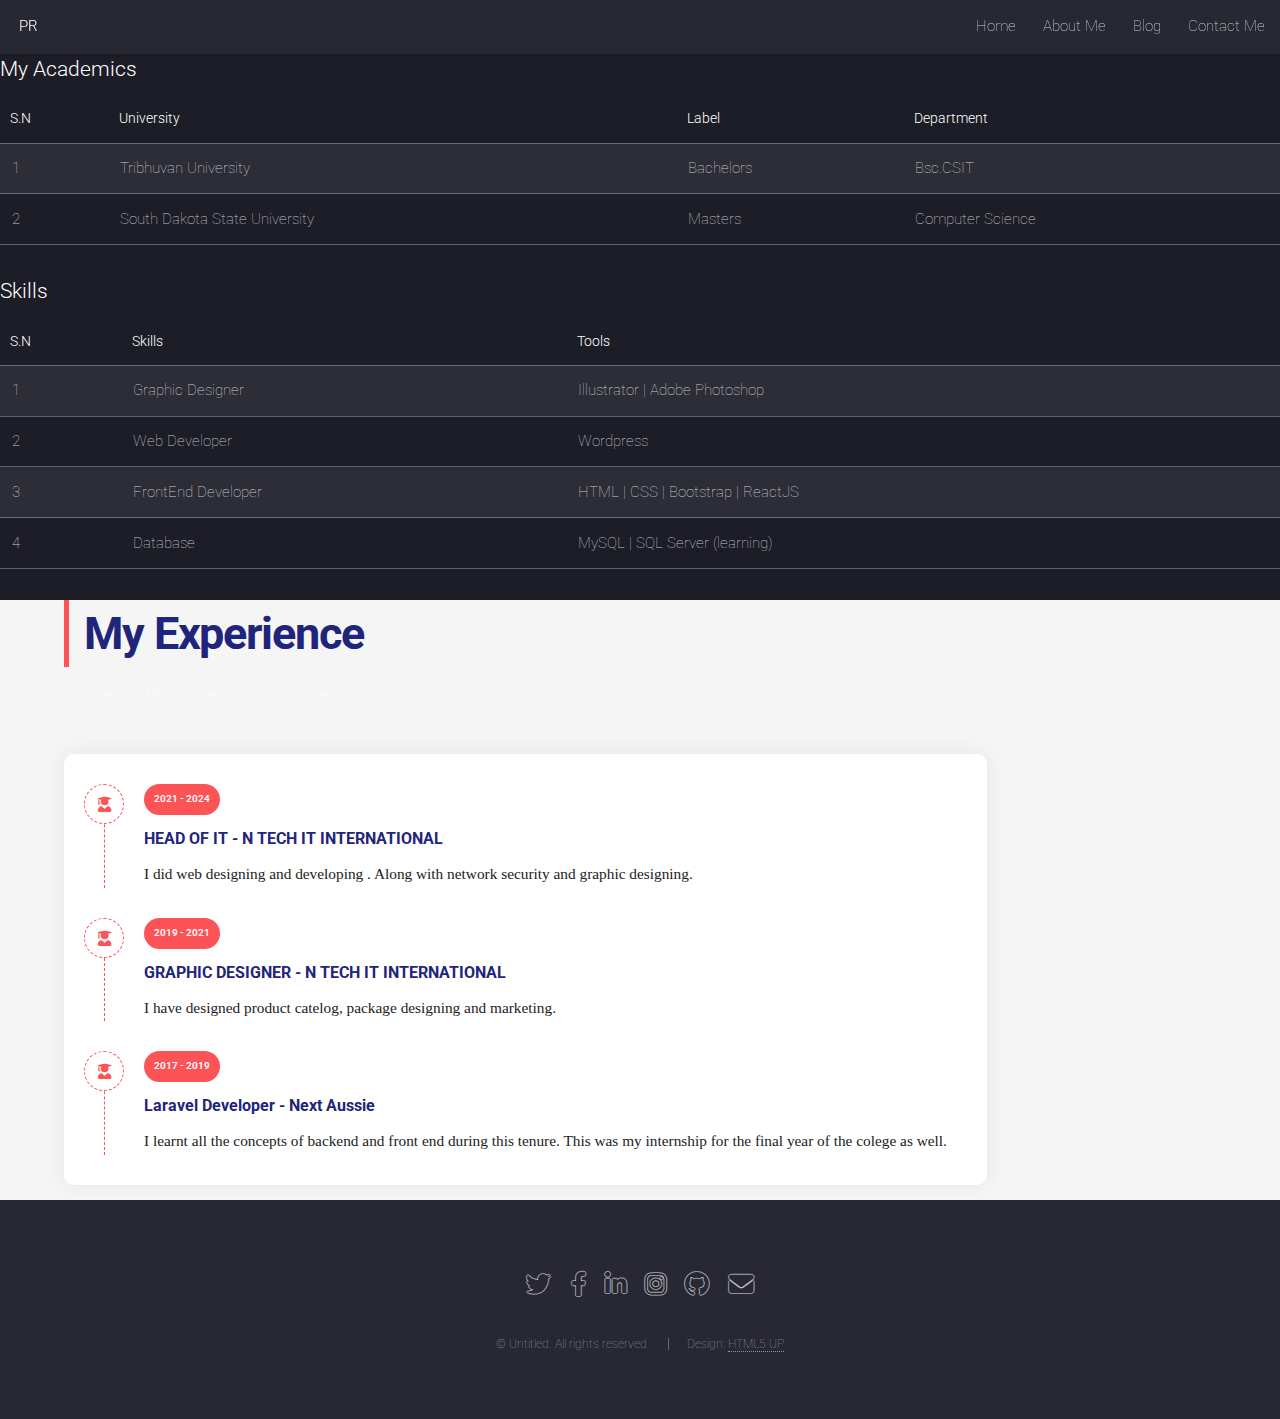
==== commit 3465cc91: "edit experiences" ====
--- a/about_me.html
+++ b/about_me.html
@@ -11,7 +11,10 @@
 		<title>Elements - Landed by HTML5 UP</title>
 		<meta charset="utf-8" />
 		<meta name="viewport" content="width=device-width, initial-scale=1, user-scalable=no" />
+       
 		<link rel="stylesheet" href="assets/css/main.css" />
+        <link rel="stylesheet" href="assets/css/aboutme.css">
+        <link rel="stylesheet" href="https://cdnjs.cloudflare.com/ajax/libs/font-awesome/5.12.1/css/all.min.css" integrity="sha256-mmgLkCYLUQbXn0B1SRqzHar6dCnv9oZFPEC1g1cwlkk=" crossorigin="anonymous" />
 		<noscript><link rel="stylesheet" href="assets/css/noscript.css" /></noscript>
 	</head>
 	<body class="is-preload">
@@ -41,6 +44,7 @@
 							</ul>
 						</li> -->
 						<li><a href="about_me.html">About Me</a></li>
+                        <li><a href="my_blog.html">Blog</a></li>
 						<li><a href="contact_me.html" >Contact Me</a></li>
 					</ul>
 				</nav>
@@ -106,12 +110,71 @@
 												<td>Wordpress</td>
 
 											</tr>
+                                            <tr>
+												<td>3</td>
+												<td>FrontEnd Developer</td>
+												<td>HTML | CSS | Bootstrap | ReactJS</td>
+                                               
+											</tr>
+                                            <tr>
+												<td>4</td>
+												<td>Database</td>
+												<td>MySQL | SQL Server (learning)</td>
+
+											</tr>
 											
 										</tbody>
 										
 									</table>
 								</div>
 							</section>
+
+                            <section class="section gray-bg" id="resume">
+                                <div class="container">
+                                    <div class="row">
+                                        <div class="col-lg-6">
+                                            <div class="section-title">
+                                                <h2>My Experience</h2>
+                                                <p class="msg_data">These are the places I work and learnt tech skills.</p>
+                                            </div>
+                                        </div>
+                                    </div>
+                                    <div class="row">
+                                        <div class="col-lg-6 m-15px-tb">
+                                            <div class="resume-box">
+                                                <ul>
+                                                    <li>
+                                                        <div class="icon">
+                                                            <i class="fas fa-user-graduate"></i>
+                                                        </div>
+                                                        <span class="time">2021 - 2024</span>
+                                                        <h5>HEAD OF IT - N TECH IT INTERNATIONAL</h5>
+                                                        <p class="msg_data">I did web designing and developing . Along with network security and graphic designing.</p>
+                                                    </li>
+                                                    <li>
+                                                        <div class="icon">
+                                                            <i class="fas fa-user-graduate"></i>
+                                                        </div>
+                                                        <span class="time">2019 - 2021</span>
+                                                        <h5>GRAPHIC DESIGNER - N TECH IT INTERNATIONAL</h5>
+                                                        <p class="msg_data">I have designed product catelog, package designing and marketing.</p>
+                                                    </li>
+                                                    <li>
+                                                        <div class="icon">
+                                                            <i class="fas fa-user-graduate"></i>
+                                                        </div>
+                                                        <span class="time">2017 - 2019</span>
+                                                        <h5>Laravel Developer - Next Aussie </h5>
+                                                        <p class="msg_data">I learnt all the concepts of backend and front end during this tenure. This was my internship for the final year of the colege as well.</p>
+                                                    </li>
+                                                </ul>
+                                            </div>
+                                        </div>
+                                        
+                                        </div>
+                                    </div>
+                                </div>
+                            </section>
 
 						
 
--- a/assets/css/aboutme.css
+++ b/assets/css/aboutme.css
@@ -0,0 +1,97 @@
+.gray-bg {
+    background-color: #f5f5f5;
+}
+.section-title h2 {
+    font-weight: 700;
+    color: #20247b;
+    font-size: 45px;
+    margin: 0 0 15px;
+    border-left: 5px solid #fc5356;
+    padding-left: 15px;
+}
+.section-title {
+    padding-bottom: 45px;
+}
+.section-title p {
+    margin: 0;
+    font-size: 18px;
+}
+
+/* Resume Box
+---------------------*/
+.resume-box {
+  background: #ffffff;
+  box-shadow: 0 0 1.25rem rgba(31, 45, 61, 0.08);
+  border-radius: 10px;
+}
+.resume-box ul {
+  margin: 0;
+  padding: 30px 20px;
+  list-style: none;
+}
+.resume-box li {
+  position: relative;
+  padding: 0 20px 0 60px;
+  margin: 0 0 30px;
+}
+.resume-box li:last-child {
+  margin-bottom: 0;
+}
+.resume-box li:after {
+  content: "";
+  position: absolute;
+  top: 0px;
+  left: 20px;
+  border-left: 1px dashed #fc5356;
+  bottom: 0;
+}
+.resume-box .icon {
+  width: 40px;
+  height: 40px;
+  position: absolute;
+  left: 0;
+  right: 0;
+  color: #fc5356;
+  line-height: 40px;
+  background: #ffffff;
+  text-align: center;
+  z-index: 1;
+  border: 1px dashed;
+  border-radius: 50%;
+}
+.resume-box .time {
+  background: #fc5356;
+  color: #ffffff;
+  font-size: 10px;
+  padding: 2px 10px;
+  display: inline-block;
+  margin-bottom: 12px;
+  border-radius: 20px;
+  font-weight: 600;
+}
+.resume-box h5 {
+  font-weight: 700;
+  color: #20247b;
+  font-size: 16px;
+  margin-bottom: 10px;
+}
+.resume-box p {
+  margin: 0;
+}
+
+.resume-box li:after {
+    content: "";
+    position: absolute;
+    top: 0px;
+    left: 20px;
+    border-left: 1px dashed #fc5356;
+    bottom: 0;
+}
+ .resume-box{
+    margin-bottom: 15px;
+
+ }
+.resume-box .msg_data{
+    color: rgb(34, 34, 34);
+    font-family: 'Times New Roman', Times, serif;
+}